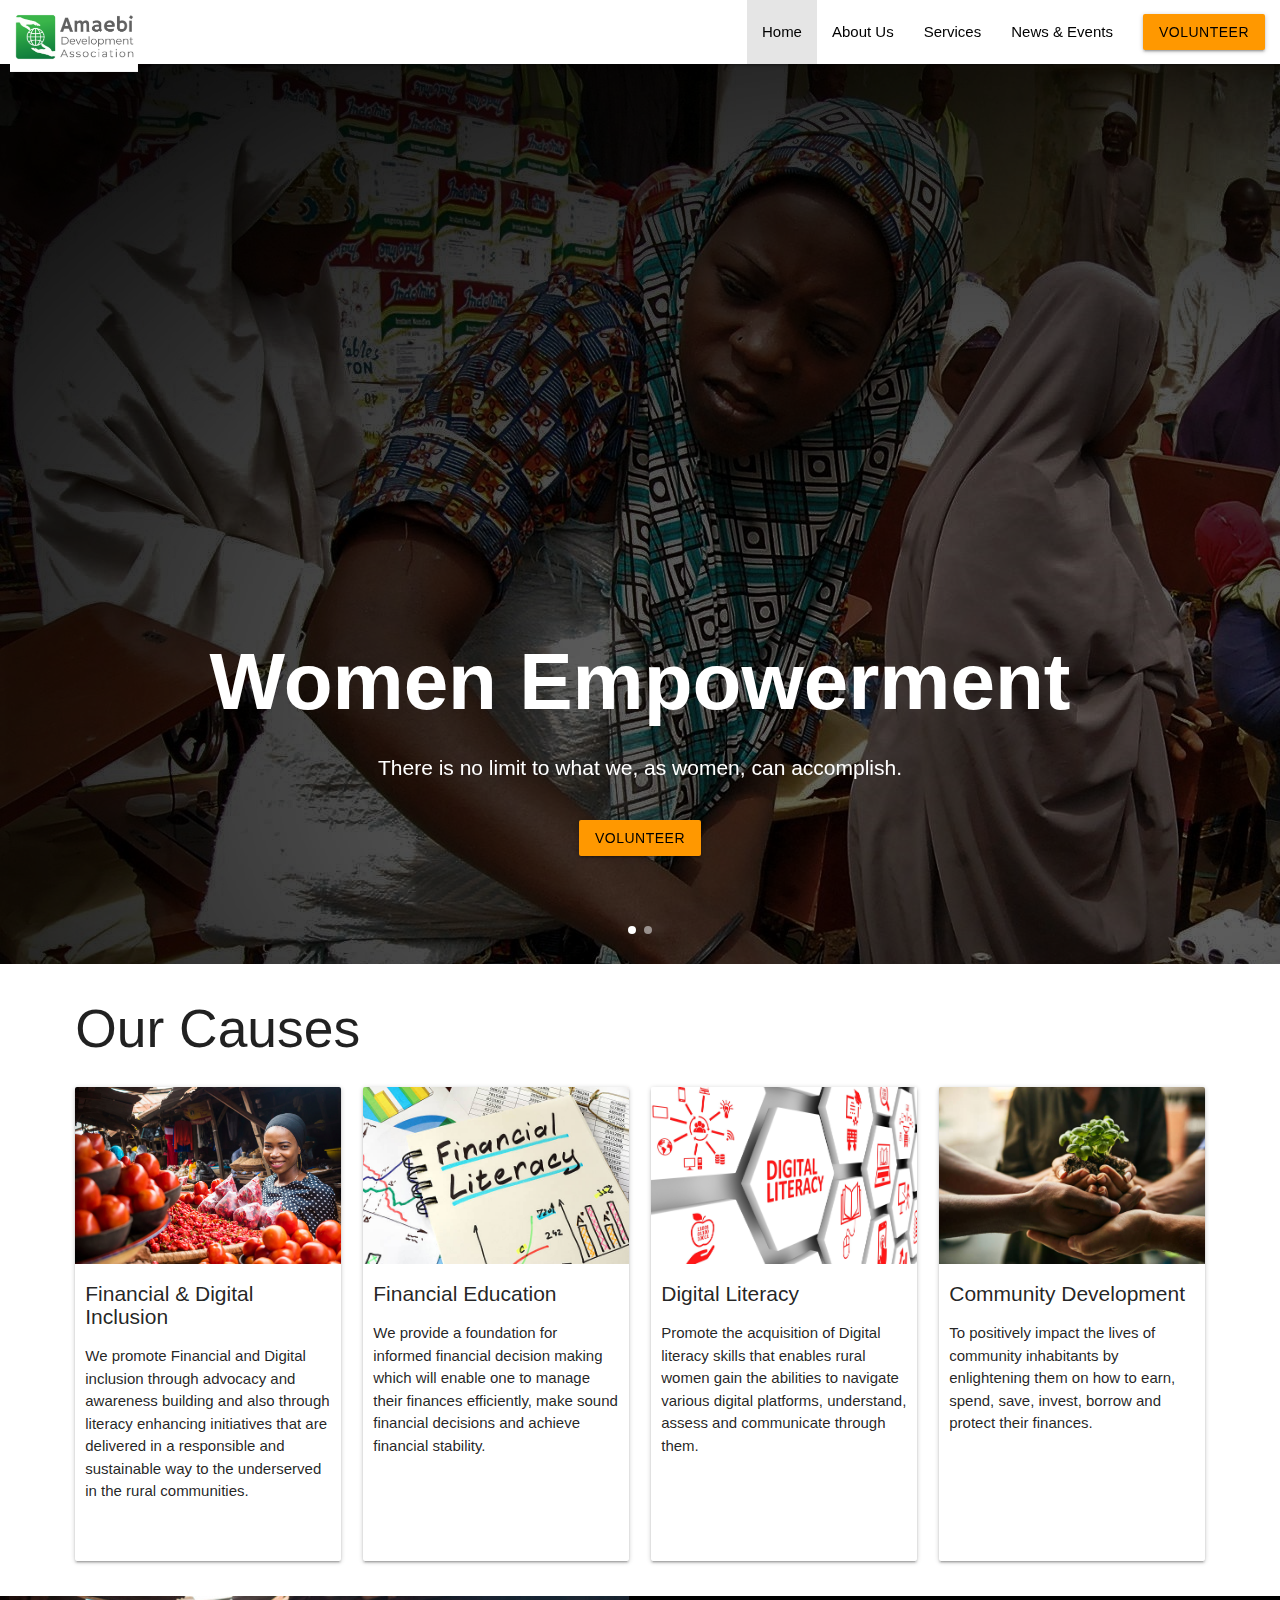
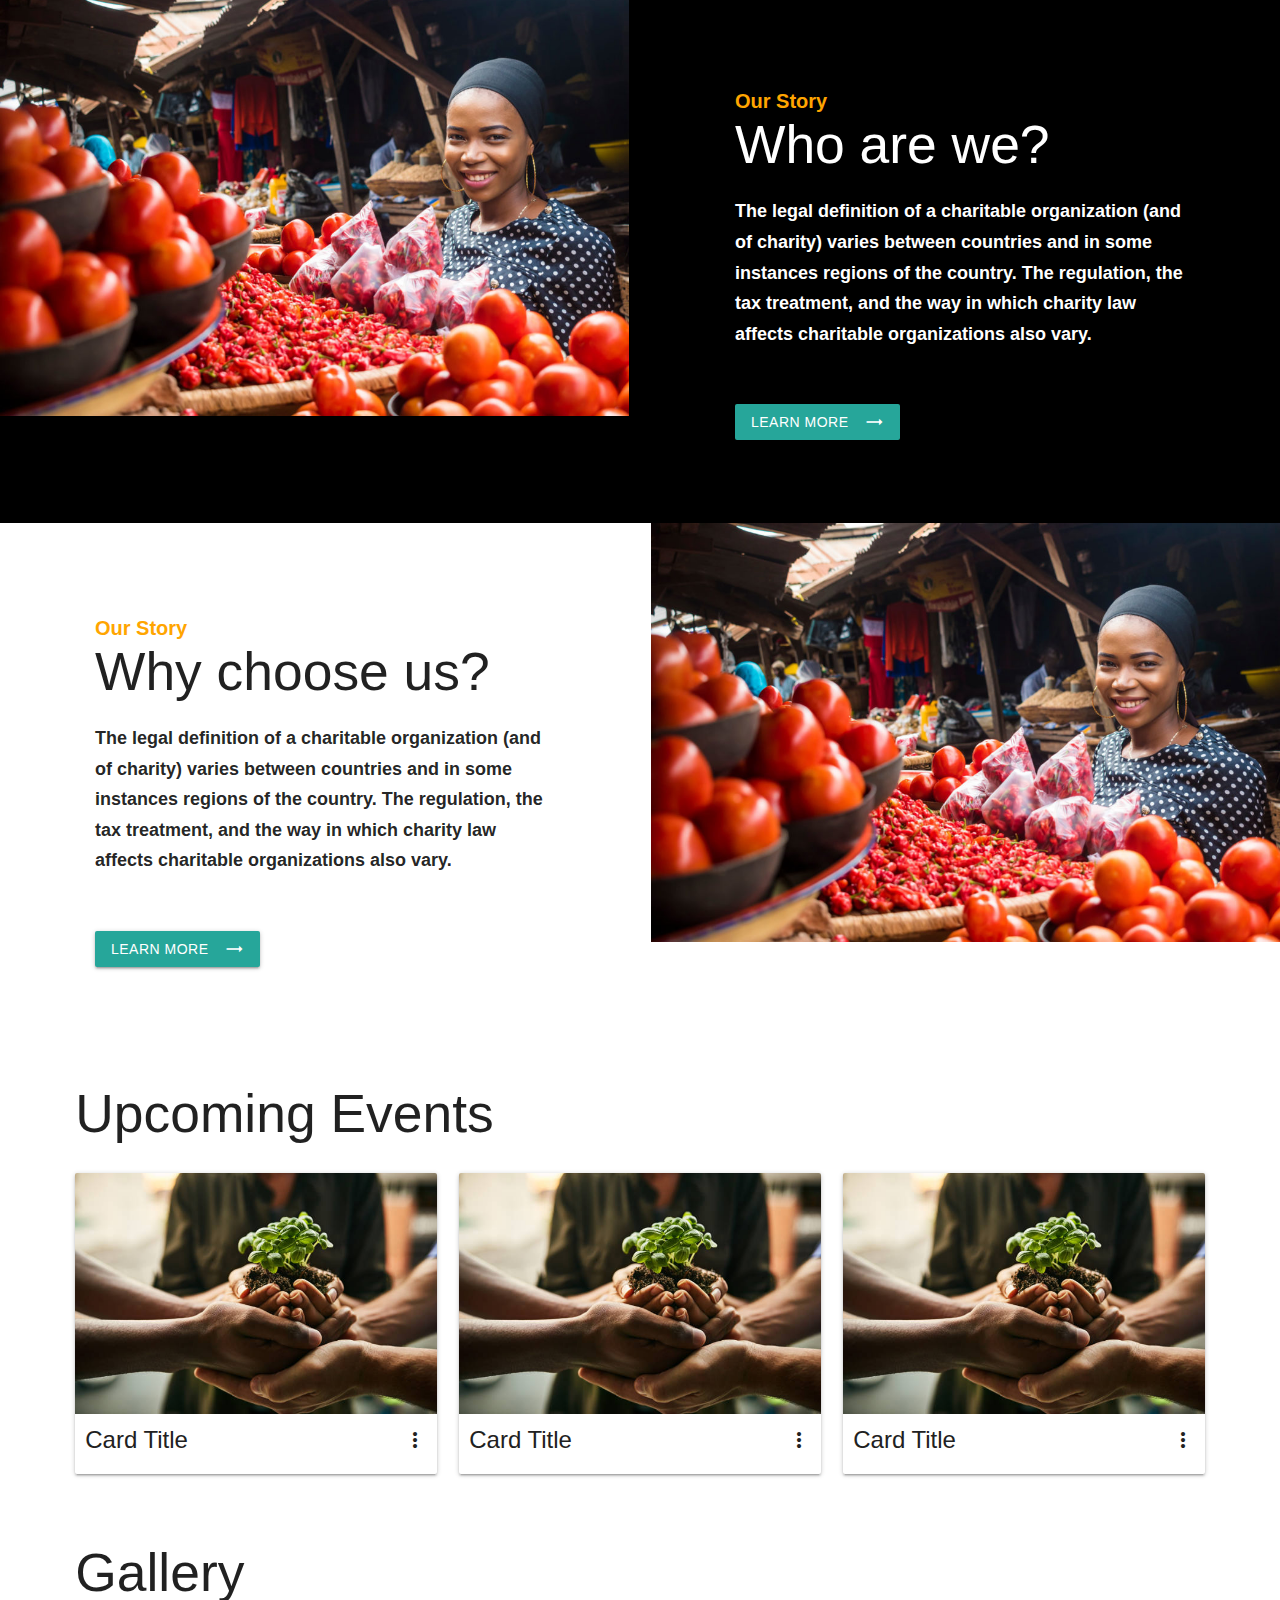
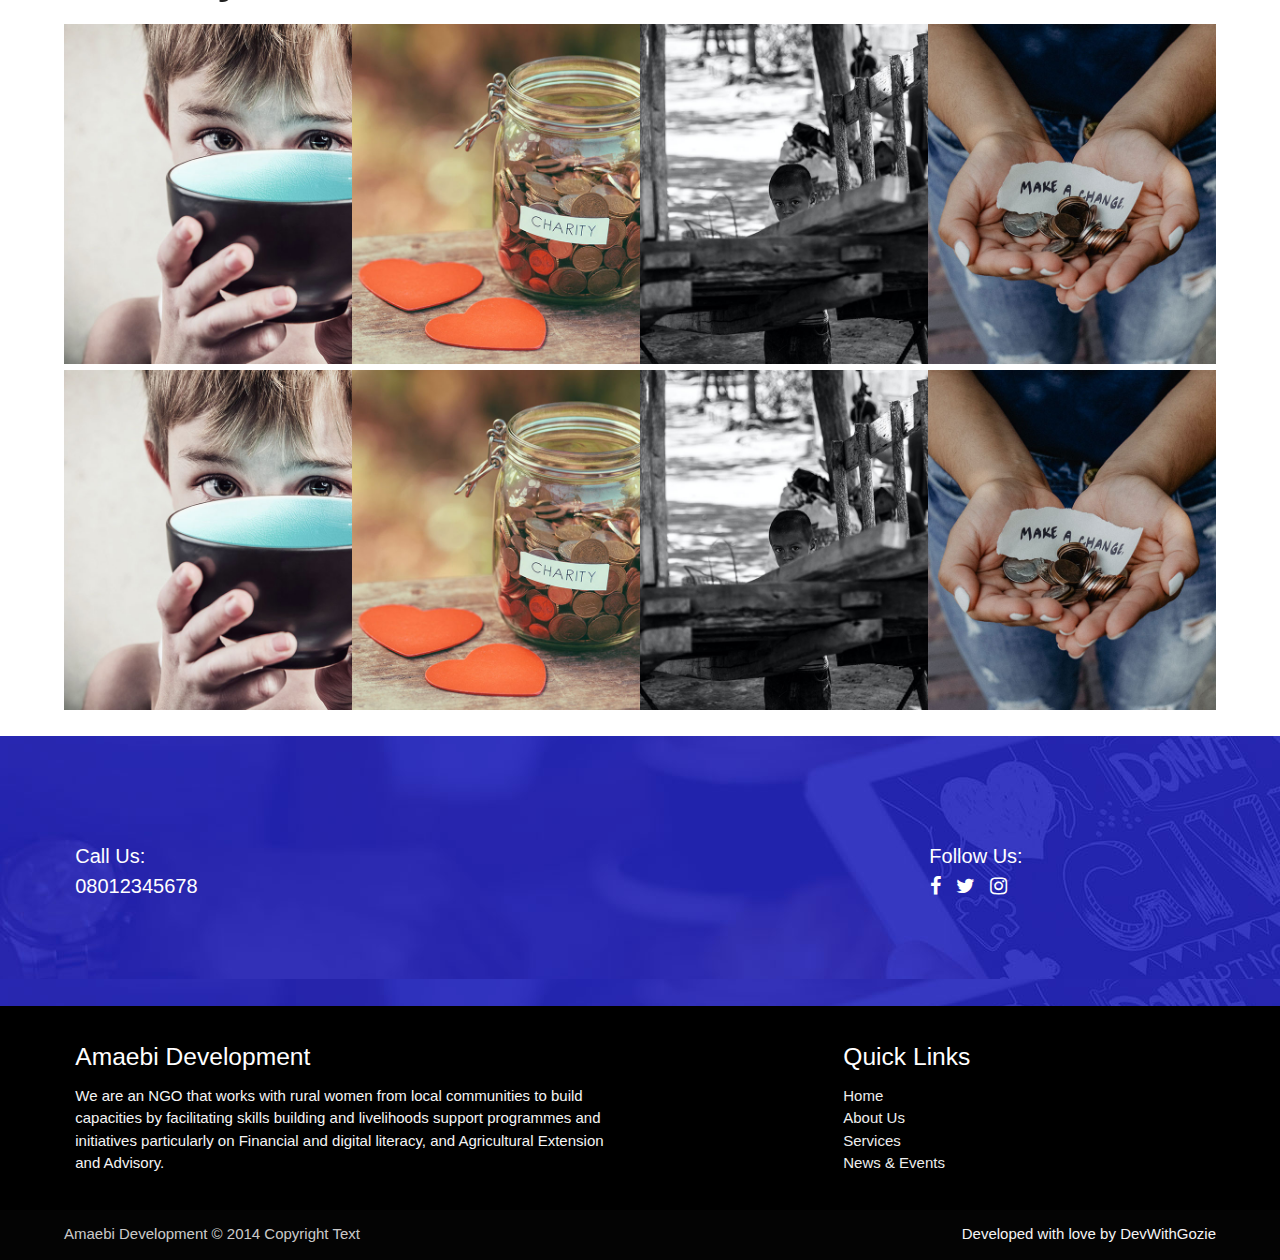
==== index.html @ ad3043dd "added some files" ====
<!DOCTYPE html>
<html lang="en">
<head>
    <meta charset="UTF-8">
    <meta http-equiv="X-UA-Compatible" content="IE=edge">
    <meta name="viewport" content="width=device-width, initial-scale=1.0">
    <title>Amaebi Development Association</title>
    <link rel="stylesheet" href="./css/materialize.min.css">
    <link rel="stylesheet" href="./fonts/material-icons.css">
    <link rel="stylesheet" href="https://cdnjs.cloudflare.com/ajax/libs/font-awesome/4.7.0/css/font-awesome.min.css">
    <link rel="stylesheet" href="./css/amaebi.css">
</head>
<body>
    <div class="navbar-fixed">
        <nav>
            <div class="nav-wrapper">
              <a href="index.html" class="brand-logo">
                  <img src="./img/AmaebiLogo.jpg" alt="">
              </a>
              <a href="#" data-target="mobile-demo" class="sidenav-trigger"><i class="material-icons">menu</i></a>
              <ul class="right hide-on-med-and-down black-text">
                <li class="active"><a href="index.html">Home</a></li>
                <li><a href="about.html">About Us</a></li>
                <li><a href="services.html">Services</a></li>
                <li><a href="mobile.html">News & Events</a></li>
                <li><a href="#" class="waves-effect waves-light btn orange black-text">Volunteer</a></li>
              </ul>
            </div>
          </nav>
        
          <ul class="sidenav" id="mobile-demo">
            <li><a href="sass.html">Sass</a></li>
            <li><a href="badges.html">Components</a></li>
            <li><a href="collapsible.html">Javascript</a></li>
            <li><a href="mobile.html">Mobile</a></li>
          </ul>
    </div>

    <div>
        <div class="carousel carousel-slider center" style="height: 100vh;">
            <div class="carousel-fixed-item center">
              <a class="btn waves-effect orange black-text">Volunteer</a>
            </div>
            <div class="carousel-item white-text firstCarousel" href="#one!">
                <div class="shadow">
                    <div class="caroselContent">
                        <h1>Women Empowerment</h1>
                        <p class="white-text">There is no limit to what we, as women, can accomplish.</p>
                    </div>   
                </div>                           
            </div>
            <div class="carousel-item secondCarousel white-text" href="#two!">
                <div class="shadow">
                    <div class="caroselContent">
                        <h2>Women Empowerment</h2>
                        <p class="white-text">There is no limit to what we, as women, can accomplish.</p>
                    </div>  
                </div>
                 
            </div>
          </div>
    </div>

    <div class="row causes">
        <div class="container">
            <div class="col s12">
                <h2>
                    Our Causes
                </h2>
            </div>
            <div class="col s3">
                <div class="card">
                    <div class="card-image">
                        <img src="./img/finInclud.jpg">
                    </div>
                    <div class="card-content">
                        <h3>Financial &amp; Digital Inclusion</h3>
                        <p>
                            We promote Financial and Digital inclusion through advocacy and awareness building and also through  literacy enhancing initiatives that are delivered in a responsible and sustainable way to the underserved in the rural communities.
                        </p>
                    </div>
                </div>
            </div>
    
            <div class="col s3">
                <div class="card">
                    <div class="card-image">
                        <img src="./img/financialEd.jpg">
                    </div>
                    <div class="card-content">
                        <h3>Financial Education</h3>
                        <p>
                            We provide a foundation for informed financial decision making which will enable one to manage their finances efficiently, make sound financial decisions and achieve financial stability.
                        </p>
                    </div>
                </div>
            </div>
    
            <div class="col s3">
                <div class="card">
                    <div class="card-image">
                        <img src="./img/DigitalLiteracy.jpg">
                    </div>
                    <div class="card-content">
                        <h3>Digital Literacy</h3>
                        <p>
                            Promote the acquisition of Digital literacy skills that enables rural women gain the abilities to navigate various digital platforms, understand, assess and communicate through them.
                        </p>
                    </div>
                </div>
            </div>
    
            <div class="col s3">
                <div class="card">
                    <div class="card-image">
                        <img src="./img/commDevt.jpg">
                    </div>
                    <div class="card-content">
                        <h3>Community Development</h3>
                        <p>
                            To positively impact the lives of community inhabitants by enlightening them on how to earn, spend, save, invest, borrow and protect their finances.
                        </p>
                    </div>
                </div>
            </div>
        </div>
    </div>

    <div class="row darkBackground aboutUs">
        <div class="col s6 first">
            <img src="./img/finInclud.jpg" alt="" class="responsive-img">
        </div>
        <div class="col s6 bigPadding whoWeAre">
            <p class="whoWeArePreHeader">Our Story</p>
            <h2 class="white-text">Who are we?</h2>
            <p class="whoWeArePara white-text">
                The legal definition of a charitable organization (and of charity) varies between countries and in some instances regions of the country. The regulation, the tax treatment, and the way in which charity law affects charitable organizations also vary.
            </p>
            <button class="btn waves-effect waves-light" type="submit" name="action">LEARN MORE
                <i class="material-icons right">trending_flat</i>
            </button>
        </div>
    </div>

    <div class="row aboutUs">        
        <div class="col s6 bigPadding whoWeAre">
            <p class="whoWeArePreHeader">Our Story</p>
            <h2 class="">Why choose us?</h2>
            <p class="whoWeArePara">
                The legal definition of a charitable organization (and of charity) varies between countries and in some instances regions of the country. The regulation, the tax treatment, and the way in which charity law affects charitable organizations also vary.
            </p>
            <button class="btn waves-effect waves-light" type="submit" name="action">LEARN MORE
                <i class="material-icons right">trending_flat</i>
            </button>
        </div>
        <div class="col s6 second">
            <img src="./img/finInclud.jpg" alt="" class="responsive-img">
        </div>
    </div>

    <div class="row events">
        <div class="container">
            <div class="col s12">
                <h2>
                    Upcoming Events
                </h2>
            </div>
            <div class="col l4">
                <div class="card">
                    <div class="card-image waves-effect waves-block waves-light">
                      <img class="activator" src="./img/commDevt.jpg">
                    </div>
                    <div class="card-content">
                      <span class="card-title activator grey-text text-darken-4">Card Title<i class="material-icons right">more_vert</i></span>
                      
                    </div>
                    <div class="card-reveal">
                      <span class="card-title grey-text text-darken-4">Card Title<i class="material-icons right">close</i></span>
                      <p>Here is some more information about this product that is only revealed once clicked on.</p>
                    </div>
                </div>
            </div>
            <div class="col l4">
                <div class="card">
                    <div class="card-image waves-effect waves-block waves-light">
                      <img class="activator" src="./img/commDevt.jpg">
                    </div>
                    <div class="card-content">
                      <span class="card-title activator grey-text text-darken-4">Card Title<i class="material-icons right">more_vert</i></span>
                      
                    </div>
                    <div class="card-reveal">
                      <span class="card-title grey-text text-darken-4">Card Title<i class="material-icons right">close</i></span>
                      <p>Here is some more information about this product that is only revealed once clicked on.</p>
                    </div>
                </div>
            </div>
            <div class="col l4">
                <div class="card">
                    <div class="card-image waves-effect waves-block waves-light">
                      <img class="activator" src="./img/commDevt.jpg">
                    </div>
                    <div class="card-content">
                      <span class="card-title activator grey-text text-darken-4">Card Title<i class="material-icons right">more_vert</i></span>
                      
                    </div>
                    <div class="card-reveal">
                      <span class="card-title grey-text text-darken-4">Card Title<i class="material-icons right">close</i></span>
                      <p>Here is some more information about this product that is only revealed once clicked on.</p>
                    </div>
                </div>
            </div>
        </div>
    </div>
    <div class="row gallery">
        <div class="container">
            <div class="col s12">
                <h2>
                    Gallery
                </h2>
            </div>
            <div class="col l3">
                <img class="responsive-img" src="./img/image1.jpg">
            </div>
            <div class="col l3">
                <img class="responsive-img" src="./img/image-2.jpg">
            </div>
            <div class="col l3">
                <img class="responsive-img" src="./img/image3.jpg">
            </div>
            <div class="col l3">
                <img class="responsive-img" src="./img/image4.jpg">
            </div>
            <div class="col l3">
                <img class="responsive-img" src="./img/image1.jpg">
            </div>
            <div class="col l3">
                <img class="responsive-img" src="./img/image-2.jpg">
            </div>
            <div class="col l3">
                <img class="responsive-img" src="./img/image3.jpg">
            </div>
            <div class="col l3">
                <img class="responsive-img" src="./img/image4.jpg">
            </div>
        </div>
    </div>

    <div class="row callToAction">
        <div class="container">
            <div class="col l7">
                <p>Call Us:<br> 08012345678</p>
            </div>
            <div class="col l5 center-align">
                <p>Follow Us:<br> <i class="fa fa-facebook-f"></i><i class="fa fa-twitter"></i><i class="fa fa-instagram"></i></p>
            </div>
        </div>          
    </div>

    <footer class="page-footer">
        <div class="container">
          <div class="row">
            <div class="col l6 s12">
              <h5 class="white-text">Amaebi Development</h5>
              <p class="grey-text text-lighten-4">We are an NGO that works with rural women from local communities to build capacities by facilitating skills building and livelihoods support programmes and initiatives particularly on Financial and digital literacy, and Agricultural Extension and Advisory.</p>
            </div>
            <div class="col l4 offset-l2 s12">
              <h5 class="white-text">Quick Links</h5>
              <ul>
                <li><a class="grey-text text-lighten-3" href="index.html">Home</a></li>
                <li><a class="grey-text text-lighten-3" href="about.html">About Us</a></li>
                <li><a class="grey-text text-lighten-3" href="services.html">Services</a></li>
                <li><a class="grey-text text-lighten-3" href="#!">News &amp; Events</a></li>
              </ul>
            </div>
          </div>
        </div>
        <div class="footer-copyright">
          <div class="container">
          Amaebi Development © 2014 Copyright Text
          <a class="grey-text text-lighten-4 right" href="https://devwithgozie.comng" target="_blank">Developed with love by DevWithGozie</a>
          </div>
        </div>
    </footer>

    <script src="./js/jquery-3.5.1.min.js"></script>
    <script src="./js/materialize.min.js"></script>
    <script src="./js/amaebi.js"></script>
</body>
</html>
---- fonts/material-icons.css ----
@font-face {
  font-family: 'Material Icons';
  font-style: normal;
  font-weight: 400;
  src: url(MaterialIcons-Regular.eot); /* For IE6-8 */
  src: local('Material Icons'),
       local('MaterialIcons-Regular'),
       url(MaterialIcons-Regular.woff2) format('woff2'),
       url(MaterialIcons-Regular.woff) format('woff'),
       url(MaterialIcons-Regular.ttf) format('truetype');
}

.material-icons {
  font-family: 'Material Icons';
  font-weight: normal;
  font-style: normal;
  font-size: 24px;  /* Preferred icon size */
  display: inline-block;
  line-height: 1;
  text-transform: none;
  letter-spacing: normal;
  word-wrap: normal;
  white-space: nowrap;
  direction: ltr;

  /* Support for all WebKit browsers. */
  -webkit-font-smoothing: antialiased;
  /* Support for Safari and Chrome. */
  text-rendering: optimizeLegibility;

  /* Support for Firefox. */
  -moz-osx-font-smoothing: grayscale;

  /* Support for IE. */
  font-feature-settings: 'liga';
}
---- css/amaebi.css ----
:root{
    --primary:#FFA500;
    --light:#ffffff;
    --dark:#000;
}
::-webkit-scrollbar {
    width: 5px;
} /* this targets the default scrollbar (compulsory) */
::-webkit-scrollbar-track {
    /* box-shadow: inset 0 0 7px rgba(0,0,0,0.8);*/
    background-color: var(--primary);
    /*border-radius: 8px;*/
} /* the new scrollbar will have a flat appearance with the set background color */
::-webkit-scrollbar-thumb {
    box-shadow: inset 0 0 100px var(--primary);
    background-color: var(--primary); 
    /*border-radius: 8px;*/
} /* this will style the thumb, ignoring the track */

::-webkit-scrollbar-button {
    height: 0;
    /* background-color: rgba(0,151,0,1);*/
} /* optionally, you can style the top and the bottom buttons (left and right for horizontal bars) */

::-webkit-scrollbar-corner {
    background-color: var(--dark);
} /* if both the vertical and the horizontal bars appear, then perhaps the right bottom corner also needs to be styled */
::-webkit-scrollbar-track-piece {
    background-color: var(--light);	
}
::-webkit-scrollbar-button:horizontal {
    width: 5px;
/* Select the down or left scroll button when it's being hovered by the mouse */
}
.darkBackground {
    background-color: var(--dark);
}
.grayBackground {
    background-color: beige;
}
.brand-logo img {
    height: 8vh;
    margin-left: 0.8vw;
}
nav {
    background-color: var(--light);
    color: var(--dark);
}
nav ul a {
    color: var(--dark);
}
.caroselContent {
    position: absolute;
    bottom: 160px;
    width: 100vw;
}
.shadow {
    position: absolute;
    background-color: rgba(0, 0, 0, 0.6);
    width: 100vw;
    height: 100vh;
}
.caroselContent h1, .carousel.carousel-slider .carousel-item .caroselContent h2 {
    font-size: 80px;
    font-weight: 700;
    line-height: 110%;
    margin: 2.8rem 0 1.68rem 0;
}
.carousel.carousel-slider .carousel-item .caroselContent p {
    font-size: 21px;
    font-weight: 500;
}
.firstCarousel {
    background-image: url("../img/women-empowerment-1.jpg");
}
.secondCarousel {
    background-image: url("../img/wamco.jpg");
    background-repeat: no-repeat;
    background-size: cover;
}
.container {
    width: 90%;
}
.causes h3 {
    font-size: 1.4rem;
    font-weight: 500;
    margin-top: 0.5rem;
}
.card .card-content {
    padding: 10px;
    min-height: 33vh;
}
.carousel.carousel-slider .carousel-fixed-item.with-indicators {
    bottom: 108px;
}
.row .col.bigPadding {
    padding: 70px 95px;
}
p.whoWeArePreHeader {
    font-size: 20px;
    font-weight: 700;
    letter-spacing: 0px;
    text-transform: none;
    color: var(--primary);
    margin-bottom: 0;
}
.whoWeAre h2 {
    margin-top: 0;
}
.whoWeArePara {
    margin-bottom: 4vh;
    line-height: 1.7;
    font-size: 1.2rem;
}
.aboutUs {
    margin-top: 0;
    margin-bottom: 0;
}
.aboutUs .second {
    padding-right: 0;
}
.aboutUs .first {
    padding-left: 0;
}
.events .card .card-content {
    min-height: 4vh;
}
.gallery .col.l3 {
    padding-left: 0;
    padding-right: 0;
}
.row.callToAction {
    font-size: 20px;
    background-image: url('../img/bg-down.jpg');
    color: #ffffff;
    height: 30vh;
    display: flex;
    align-items: center;
    margin-bottom: 0;
}
.callToAction .fa {    
    margin-right: 15px;
}
.callToAction .fa:first-child {
    margin-left: 20px;
}
.page-footer {
    background-color: #000;
}


/* About Page Section */
.aboutFirstCarousel, .servicesFirstCarousel {
    background-image: url('../img/women-empowerment-1.jpg');
}
.aboutUsHeading, .servicesHeading {
    font-size: 5rem;
    font-weight: 700;
    margin-top: 18vh;
}
.aboutUsFirstColumn {
    margin-top: 15vh;
}
.whoWeAre {
    font-size: 3rem;
    font-family: sans-serif;
    font-weight: 700;
}
.aboutUsWriteup {
    font-size: 1.3rem;
    font-family: sans-serif;
    font-weight: 500;
    color: rgb(36, 36, 36);
    line-height: 4.5vh;
    letter-spacing: 1px;
}
.aboutUsTitle {
    font-size: 1.6rem;
    font-family: monospace;
    font-weight: 900;
    color: rgb(63, 63, 63);
}
.aboutUsTitleDiv {
    margin-top: 15vh;
}
.aboutUsTxt {
    font-size: 1.2rem;
    font-family: 'Segoe UI', Tahoma, Geneva, Verdana, sans-serif;
    font-weight: 500;
    color: rgb(110, 109, 109);
}
.aboutUsTitleContainDiv {
    background-color: rgb(246, 245, 245);
}

/* Services Section */
.servicesTitleDiv {
    margin-top: 9vh;
}
.ourPartners {
    font-size: 3rem;
    font-family: 'Segoe UI', Tahoma, Geneva, Verdana, sans-serif;
    font-weight: 400;
    letter-spacing: 1px;
    text-transform: uppercase;
    margin-top: 13vh;
}
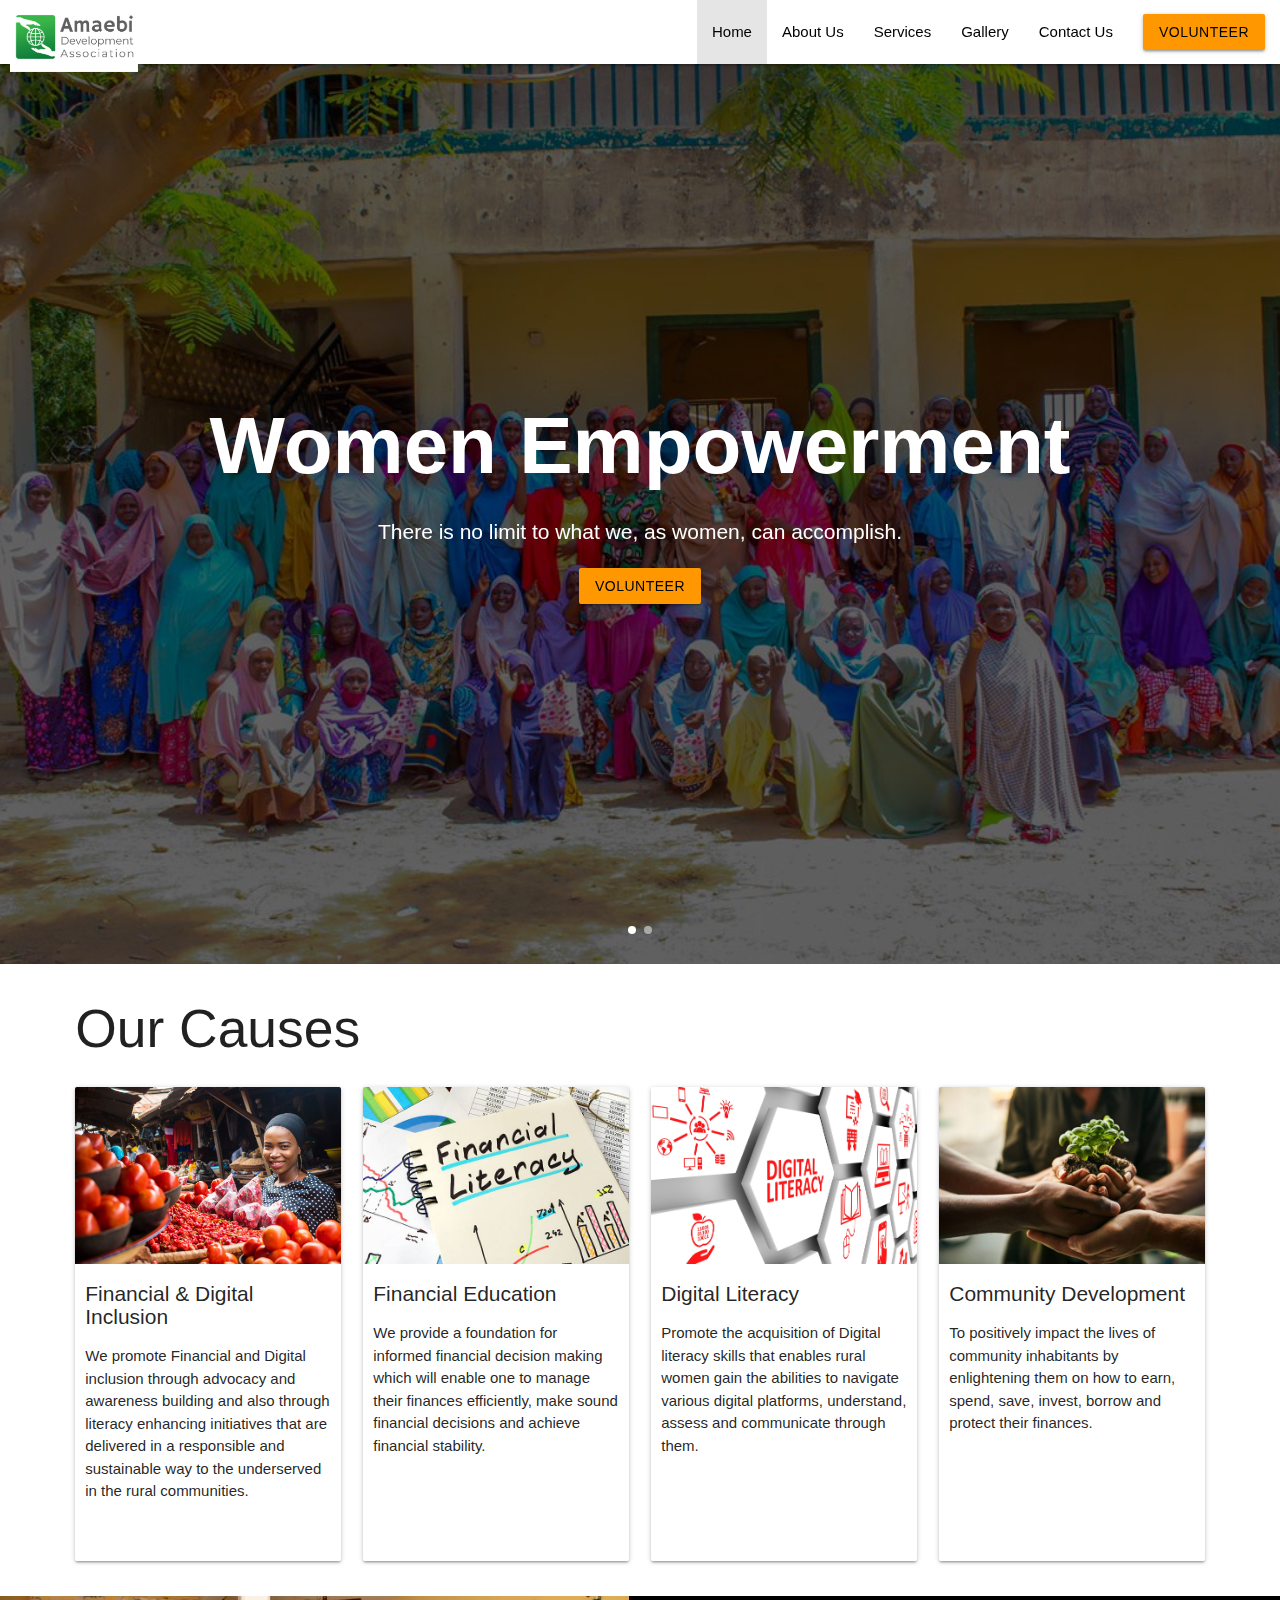
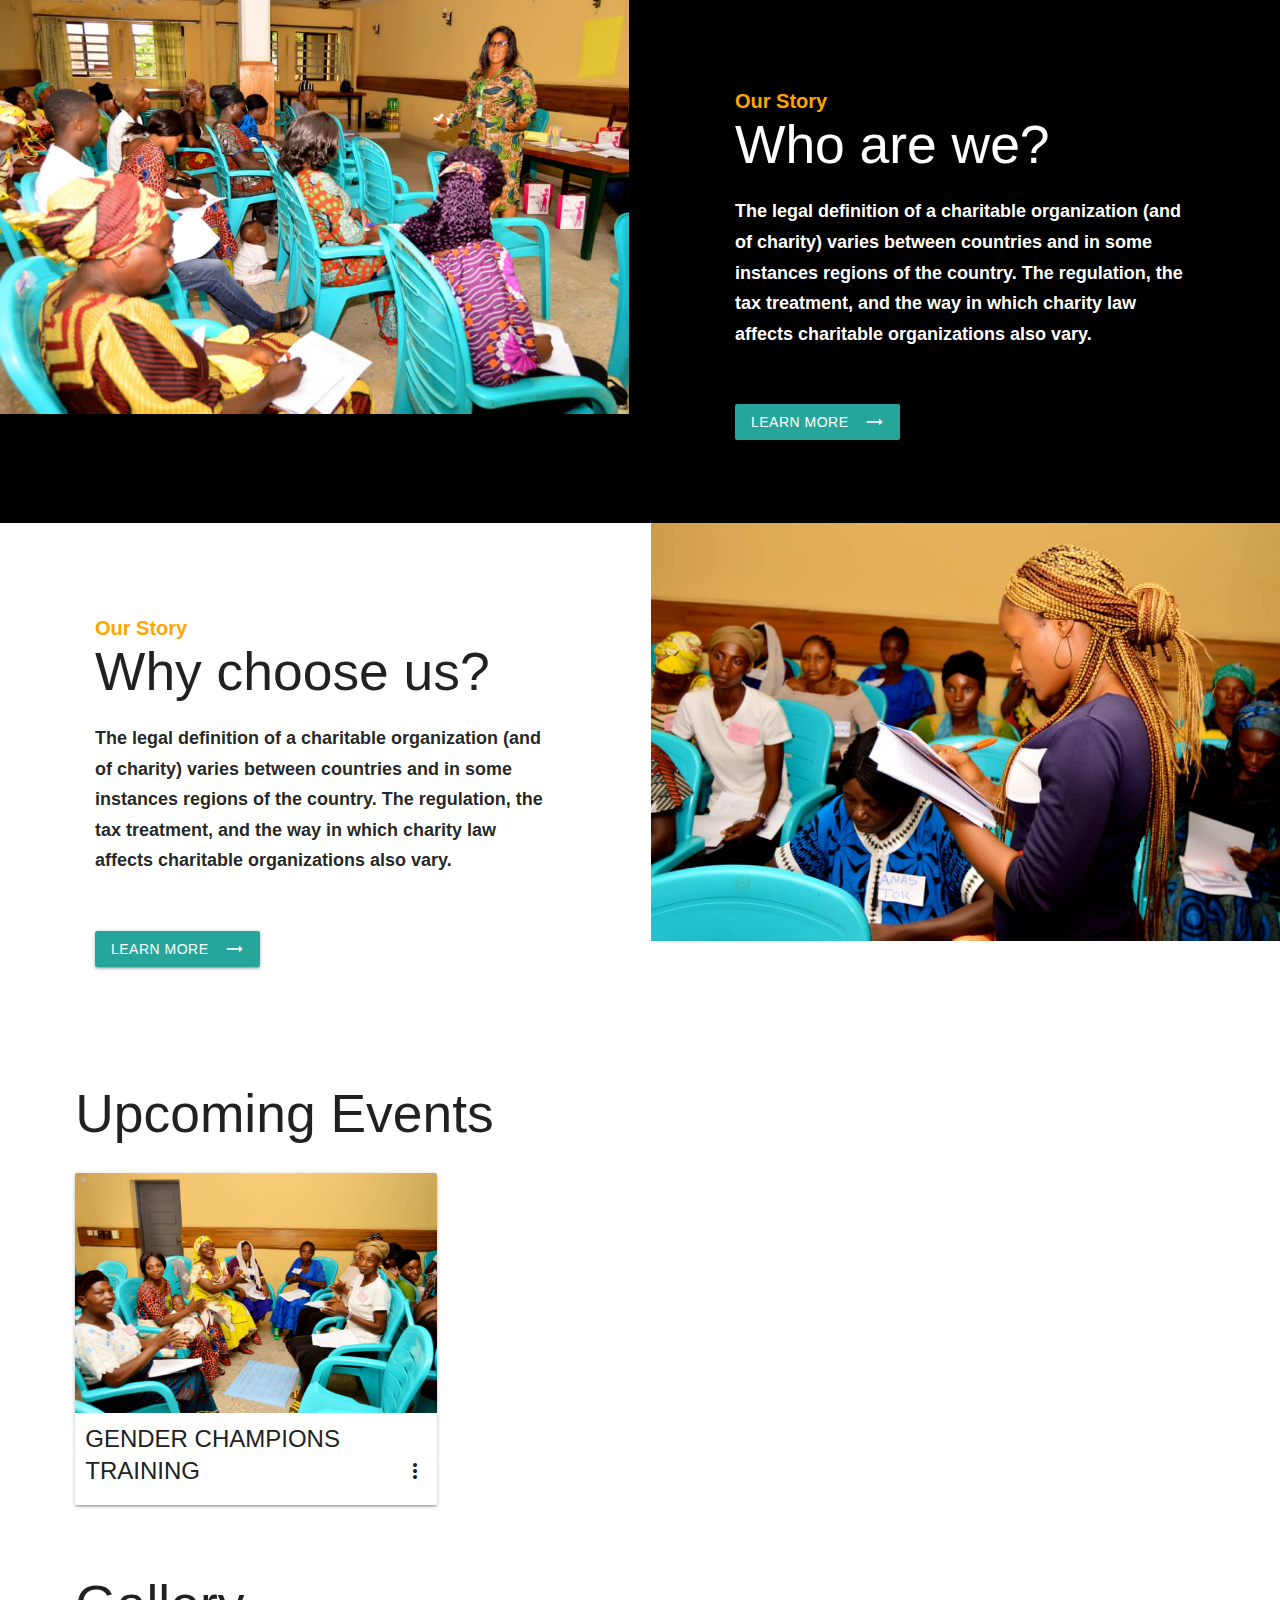
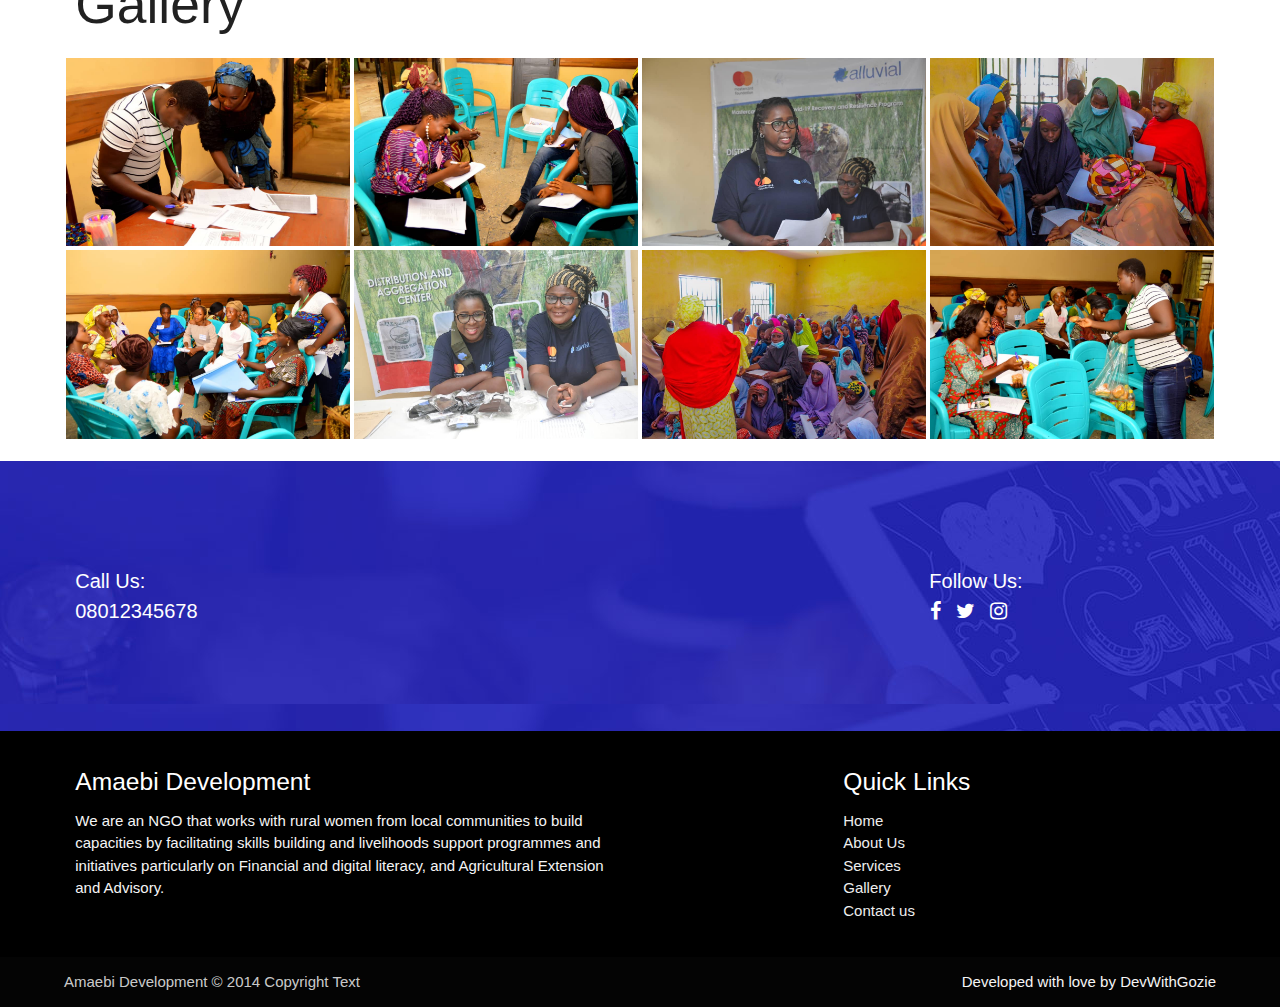
==== commit 2887af22: "added some files" ====
--- a/index.html
+++ b/index.html
@@ -14,17 +14,18 @@
     <div class="navbar-fixed">
         <nav>
             <div class="nav-wrapper">
-              <a href="index.html" class="brand-logo">
-                  <img src="./img/AmaebiLogo.jpg" alt="">
-              </a>
-              <a href="#" data-target="mobile-demo" class="sidenav-trigger"><i class="material-icons">menu</i></a>
-              <ul class="right hide-on-med-and-down black-text">
-                <li class="active"><a href="index.html">Home</a></li>
-                <li><a href="about.html">About Us</a></li>
-                <li><a href="services.html">Services</a></li>
-                <li><a href="mobile.html">News & Events</a></li>
-                <li><a href="#" class="waves-effect waves-light btn orange black-text">Volunteer</a></li>
-              </ul>
+                <a href="index.html" class="brand-logo">
+                    <img src="./img/AmaebiLogo.jpg" alt="">
+                </a>
+                <a href="#" data-target="mobile-demo" class="sidenav-trigger"><i class="material-icons">menu</i></a>
+                <ul class="right hide-on-med-and-down black-text">
+                    <li class="active"><a href="./index.html">Home</a></li>
+                    <li><a href="./about.html">About Us</a></li>
+                    <li><a href="./services.html">Services</a></li>
+                    <li><a href="./gallery.html">Gallery</a></li>
+                    <li><a href="./contact.html">Contact Us</a></li>
+                    <li><a href="#" class="waves-effect waves-light btn orange black-text">Volunteer</a></li>
+                </ul>
             </div>
           </nav>
         
@@ -38,14 +39,15 @@
 
     <div>
         <div class="carousel carousel-slider center" style="height: 100vh;">
-            <div class="carousel-fixed-item center">
+            <!-- <div class="carousel-fixed-item center caroselBtn">
               <a class="btn waves-effect orange black-text">Volunteer</a>
-            </div>
+            </div> -->
             <div class="carousel-item white-text firstCarousel" href="#one!">
                 <div class="shadow">
                     <div class="caroselContent">
                         <h1>Women Empowerment</h1>
                         <p class="white-text">There is no limit to what we, as women, can accomplish.</p>
+                        <a class="btn waves-effect orange black-text">Volunteer</a>
                     </div>   
                 </div>                           
             </div>
@@ -54,6 +56,7 @@
                     <div class="caroselContent">
                         <h2>Women Empowerment</h2>
                         <p class="white-text">There is no limit to what we, as women, can accomplish.</p>
+                        <a class="btn waves-effect orange black-text">Volunteer</a>
                     </div>  
                 </div>
                  
@@ -128,7 +131,7 @@
 
     <div class="row darkBackground aboutUs">
         <div class="col s6 first">
-            <img src="./img/finInclud.jpg" alt="" class="responsive-img">
+            <img src="./img/groupImg.jpg" alt="" class="responsive-img">
         </div>
         <div class="col s6 bigPadding whoWeAre">
             <p class="whoWeArePreHeader">Our Story</p>
@@ -154,11 +157,11 @@
             </button>
         </div>
         <div class="col s6 second">
-            <img src="./img/finInclud.jpg" alt="" class="responsive-img">
-        </div>
-    </div>
-
-    <div class="row events">
+            <img src="./img/groupImg1.jpg" alt="" class="responsive-img">
+        </div>
+    </div>
+
+    <div class="row events cent">
         <div class="container">
             <div class="col s12">
                 <h2>
@@ -168,7 +171,30 @@
             <div class="col l4">
                 <div class="card">
                     <div class="card-image waves-effect waves-block waves-light">
-                      <img class="activator" src="./img/commDevt.jpg">
+                      <img class="activator" src="./img/upEvent.jpg">
+                    </div>
+                    <div class="card-content">
+                      <span class="card-title activator grey-text text-darken-4">
+                        GENDER CHAMPIONS TRAINING
+                        <i class="material-icons right">more_vert</i>
+                    </span>
+                      
+                    </div>
+                    <div class="card-reveal">
+                      <span class="card-title grey-text text-darken-4">
+                          GENDER CHAMPIONS TRAINING
+                          <i class="material-icons right">close</i>
+                        </span>
+                      <p>
+                          Our Gender Champions will be having their stepdown training in their various states. Date to be disclosed soon.
+                      </p>
+                    </div>
+                </div>
+            </div>
+            <!-- <div class="col l4">
+                <div class="card">
+                    <div class="card-image waves-effect waves-block waves-light">
+                      <img class="activator" src="./img/upEvent2.jpg">
                     </div>
                     <div class="card-content">
                       <span class="card-title activator grey-text text-darken-4">Card Title<i class="material-icons right">more_vert</i></span>
@@ -183,7 +209,7 @@
             <div class="col l4">
                 <div class="card">
                     <div class="card-image waves-effect waves-block waves-light">
-                      <img class="activator" src="./img/commDevt.jpg">
+                      <img class="activator" src="./img/upEvent1.jpg">
                     </div>
                     <div class="card-content">
                       <span class="card-title activator grey-text text-darken-4">Card Title<i class="material-icons right">more_vert</i></span>
@@ -194,22 +220,7 @@
                       <p>Here is some more information about this product that is only revealed once clicked on.</p>
                     </div>
                 </div>
-            </div>
-            <div class="col l4">
-                <div class="card">
-                    <div class="card-image waves-effect waves-block waves-light">
-                      <img class="activator" src="./img/commDevt.jpg">
-                    </div>
-                    <div class="card-content">
-                      <span class="card-title activator grey-text text-darken-4">Card Title<i class="material-icons right">more_vert</i></span>
-                      
-                    </div>
-                    <div class="card-reveal">
-                      <span class="card-title grey-text text-darken-4">Card Title<i class="material-icons right">close</i></span>
-                      <p>Here is some more information about this product that is only revealed once clicked on.</p>
-                    </div>
-                </div>
-            </div>
+            </div> -->
         </div>
     </div>
     <div class="row gallery">
@@ -220,28 +231,28 @@
                 </h2>
             </div>
             <div class="col l3">
-                <img class="responsive-img" src="./img/image1.jpg">
-            </div>
-            <div class="col l3">
-                <img class="responsive-img" src="./img/image-2.jpg">
-            </div>
-            <div class="col l3">
-                <img class="responsive-img" src="./img/image3.jpg">
-            </div>
-            <div class="col l3">
-                <img class="responsive-img" src="./img/image4.jpg">
-            </div>
-            <div class="col l3">
-                <img class="responsive-img" src="./img/image1.jpg">
-            </div>
-            <div class="col l3">
-                <img class="responsive-img" src="./img/image-2.jpg">
-            </div>
-            <div class="col l3">
-                <img class="responsive-img" src="./img/image3.jpg">
-            </div>
-            <div class="col l3">
-                <img class="responsive-img" src="./img/image4.jpg">
+                <img class="responsive-img materialboxed" src="./img/gallery1.jpg">
+            </div>
+            <div class="col l3">
+                <img class="responsive-img materialboxed" src="./img/gallery.jpg">
+            </div>
+            <div class="col l3">
+                <img class="responsive-img materialboxed" src="./img/galleryNew1.jpg">
+            </div>
+            <div class="col l3">
+                <img class="responsive-img materialboxed" src="./img/galleryNew.jpg">
+            </div>
+            <div class="col l3">
+                <img class="responsive-img materialboxed" src="./img/gallery5.jpg">
+            </div>
+            <div class="col l3">
+                <img class="responsive-img materialboxed" src="./img/galleryNew3.jpeg">
+            </div>
+            <div class="col l3">
+                <img class="responsive-img materialboxed" src="./img/galleryNew2.jpg">
+            </div>
+            <div class="col l3">
+                <img class="responsive-img materialboxed" src="./img/gallery4.jpg">
             </div>
         </div>
     </div>
@@ -267,10 +278,11 @@
             <div class="col l4 offset-l2 s12">
               <h5 class="white-text">Quick Links</h5>
               <ul>
-                <li><a class="grey-text text-lighten-3" href="index.html">Home</a></li>
-                <li><a class="grey-text text-lighten-3" href="about.html">About Us</a></li>
-                <li><a class="grey-text text-lighten-3" href="services.html">Services</a></li>
-                <li><a class="grey-text text-lighten-3" href="#!">News &amp; Events</a></li>
+                <li><a class="grey-text text-lighten-3" href="./index.html">Home</a></li>
+                <li><a class="grey-text text-lighten-3" href="./about.html">About Us</a></li>
+                <li><a class="grey-text text-lighten-3" href="./services.html">Services</a></li>
+                <li><a class="grey-text text-lighten-3" href="./gallery.html">Gallery</a></li>
+                <li><a class="grey-text text-lighten-3" href="./contact.html">Contact us</a></li>
               </ul>
             </div>
           </div>
--- a/css/amaebi.css
+++ b/css/amaebi.css
@@ -51,7 +51,7 @@
 }
 .caroselContent {
     position: absolute;
-    bottom: 160px;
+    bottom: 40vh;
     width: 100vw;
 }
 .shadow {
@@ -71,10 +71,13 @@
     font-weight: 500;
 }
 .firstCarousel {
-    background-image: url("../img/women-empowerment-1.jpg");
+    background-image: url("../img/bg.jpg");
+    background-repeat: no-repeat;
+    background-position: center;
+    background-size: cover;
 }
 .secondCarousel {
-    background-image: url("../img/wamco.jpg");
+    background-image: url("../img/bg1.jpg");
     background-repeat: no-repeat;
     background-size: cover;
 }
@@ -126,8 +129,7 @@
     min-height: 4vh;
 }
 .gallery .col.l3 {
-    padding-left: 0;
-    padding-right: 0;
+    padding: 2px;
 }
 .row.callToAction {
     font-size: 20px;
@@ -150,8 +152,17 @@
 
 
 /* About Page Section */
-.aboutFirstCarousel, .servicesFirstCarousel {
-    background-image: url('../img/women-empowerment-1.jpg');
+.aboutFirstCarousel {
+    background-image: url('../img/abtBgImg.jpg');
+    background-repeat: no-repeat;
+    background-position: center;
+    background-size: cover;
+}
+.servicesFirstCarousel {
+    background-image: url('../img/servicesBgImg.jpg');
+    background-repeat: no-repeat;
+    /* background-position: center; */
+    background-size: cover;
 }
 .aboutUsHeading, .servicesHeading {
     font-size: 5rem;
@@ -191,11 +202,32 @@
 }
 .aboutUsTitleContainDiv {
     background-color: rgb(246, 245, 245);
+    margin-top: 15vh;
+    padding-top: 13vh;
 }
 
 /* Services Section */
-.servicesTitleDiv {
+.services {
     margin-top: 9vh;
+}
+.serviceHeader {
+    margin-top: 1vh;
+    margin-bottom: 0.5vh;
+    font-size: 2.5rem;
+    font-weight: 400;
+}
+.serviceDesc {
+    margin-top: 0.5vh;
+    color: #000;
+}
+.serviceTitle {
+    color: rgb(66, 65, 65);
+}
+.serviceTitle:hover {
+    color: blue;
+}
+.eachService {
+    margin-bottom: 2.5vh;
 }
 .ourPartners {
     font-size: 3rem;
@@ -204,4 +236,241 @@
     letter-spacing: 1px;
     text-transform: uppercase;
     margin-top: 13vh;
+}
+.whatWeCanDo {
+    font-size: 3rem;
+    font-family: Cambria, Cochin, Georgia, Times, 'Times New Roman', serif;
+}
+.whatWeCanDoP {
+    width: 70%;
+    margin: 0 auto 5vh auto;
+    font-size: 1.2rem;
+    font-family: 'Segoe UI', Tahoma, Geneva, Verdana, sans-serif;
+    color: rgb(110, 109, 109);
+    font-weight: 500;
+}
+.skillBuildDiv {
+    margin: 0 0 0 3vw;
+}
+.skillBuildMainDiv {
+    margin-top: 6vh;
+}
+.skillBuildTitle {
+    margin: 0;
+    font-size: 1.3rem;
+    font-family: 'Segoe UI', Tahoma, Geneva, Verdana, sans-serif;
+    font-weight: 700;
+    text-transform: uppercase;
+    letter-spacing: 2px;
+}
+.resentArt {
+    font-size: 1rem;
+    font-weight: 600;
+    letter-spacing: 2px;
+    text-transform: uppercase;
+    font-family: Arial, Helvetica, sans-serif;
+}
+.resentArtLink {
+    color: black;
+    font-weight: 600;
+    font-size: 1.2rem;
+}
+.resentArtLink:hover {
+    color: blue;
+}
+.Livelihoods {
+    font-weight: 700;
+    font-size: 1.2rem;
+    color: #000;
+}
+.whatWeDoDiv {
+    width: 102%;
+}
+.whatWeDo, .factual, .whyActIsNeed {
+    font-size: 2.3rem;
+    font-weight: 700;
+    font-family: Arial, Helvetica, sans-serif;
+    letter-spacing: 1.5px;
+    margin: 5vh 0 0 0;
+}
+.whatWeDoTxt, .factualTxt, .whyActIsNeedTxt {
+    font-size: 1.3rem;
+    color: rgb(92, 90, 90);
+    font-family: 'Gill Sans', 'Gill Sans MT', Calibri, 'Trebuchet MS', sans-serif;
+    margin: 0;
+}
+.greyContainDiv {
+    background-color: rgb(248, 245, 245);
+}
+.list {
+    list-style-type: disc;
+    color: rgb(92, 90, 90);
+    font-family: 'Gill Sans', 'Gill Sans MT', Calibri, 'Trebuchet MS', sans-serif;
+    font-size: 1.2rem;
+}
+.skillsForRD, .worthyOfNote {
+    font-size: 2rem;
+    font-weight: 700;
+    font-family: Arial, Helvetica, sans-serif;
+    margin: 5vh 0 0 0;
+}
+.skillsForRdTxt {
+    font-family: 'Gill Sans', 'Gill Sans MT', Calibri, 'Trebuchet MS', sans-serif;
+    font-size: 1.3rem;
+    font-weight: 600;
+    margin: 2vh 0 0 1vw;
+}
+.ruleLiveAreBd {
+    font-size: 1.9rem;
+    font-weight: 700;
+    font-family: Arial, Helvetica, sans-serif;
+    letter-spacing: 0.1px;
+    margin: 5vh 0 0 0;
+}
+.devIntreAppToRuleSkillBuildDev {
+    font-size: 1.5rem;
+    font-weight: 800;
+    font-family: Arial, Helvetica, sans-serif;
+    margin: 5vh 0 0 0;
+}
+.worthyOfNoteTxt {
+    font-size: 1.1rem;
+    font-weight: 800;
+    font-family: Arial, Helvetica, sans-serif;
+    margin: 2vh 0 0 0;
+    color: rgb(49, 49, 49);
+}
+.worthyOfNoteTxt1 {
+    font-size: 1rem;
+    font-weight: 800;
+    font-family: Arial, Helvetica, sans-serif;
+    margin: 2vh 0 0 0;
+    color: rgb(78, 78, 78);
+}
+.weInitDivSkillDevSys {
+    font-size: 1.5rem;
+    font-weight: 800;
+    font-family: Arial, Helvetica, sans-serif;
+    margin: 5vh 0 0 0;
+}
+.weInitDivSkillDevSysTxt {
+    font-size: 1rem;
+    font-weight: 800;
+    font-family: Arial, Helvetica, sans-serif;
+    margin: 2vh 0 0 1.5vw;
+    color: rgb(49, 49, 49);
+}
+.devUpgSkill {
+    font-size: 1.5rem;
+    font-weight: 800;
+    font-family: Arial, Helvetica, sans-serif;
+    margin: 5vh 0 0 0;
+}
+.sdgsTxt {
+    font-size: 1rem;
+    font-weight: 800;
+    font-family: Arial, Helvetica, sans-serif;
+    margin: 0vh 0 0 1vw;
+    color: rgb(49, 49, 49);
+}
+.vision, .mission {
+    font-family: 'Gill Sans', 'Gill Sans MT', Calibri, 'Trebuchet MS', sans-serif;
+    font-weight: 800;
+}
+.visionTxt, .missionTxt {
+    font-size: 1.2rem;
+    font-family: 'Segoe UI', Tahoma, Geneva, Verdana, sans-serif;
+    font-weight: 500;
+    color: rgb(110, 109, 109);
+}
+.viMiDiv, .abtPageListDiv {
+    margin-top: 23vh;
+}
+.abtPageTitle {
+    font-size: 1.8rem;
+    font-family: 'Gill Sans', 'Gill Sans MT', Calibri, 'Trebuchet MS', sans-serif;
+    font-weight: 700;
+    line-height: 40px;
+    margin: 0;
+}
+.abtPageTxt {
+    font-size: 1.6rem;
+    font-family: 'Gill Sans', 'Gill Sans MT', Calibri, 'Trebuchet MS', sans-serif;
+    font-weight: 500;
+    margin: 3.3vh 0 0 0;
+    color: rgb(71, 71, 71);
+    line-height: 33px;
+}
+.list1 {
+    list-style-type: disc;
+    color: rgb(92, 90, 90);
+    font-family: 'Gill Sans', 'Gill Sans MT', Calibri, 'Trebuchet MS', sans-serif;
+    font-size: 1.4rem;
+    line-height: 45px;
+}
+#abtVideo {
+    width: 100%; 
+    height: 35vh;
+    background-color: #000;
+}
+
+/* Contact Page Section */
+.contactFirstCarousel {
+    background-image: url('../img/contactBgImg.jpg');
+    background-repeat: no-repeat;
+    /* background-position: center; */
+    background-size: cover;
+}
+.contactMainDiv {
+    margin-top: 10vh;
+    margin-bottom: 10vh;
+}
+#contactBtn {
+    font-weight: 800;
+    font-size: 1.3rem;
+    color: rgb(236, 236, 236);
+}
+.getInTouch {
+    font-weight: 700;
+}
+.getInTouchTxt, .locTxt, .locEmail, .locPhone {
+    color: rgb(92, 90, 90);
+    font-family: 'Gill Sans', 'Gill Sans MT', Calibri, 'Trebuchet MS', sans-serif;
+    font-size: 1.3rem;
+}
+.loc {
+    font-weight: 700;
+}
+.locInnerDiv {
+    display: flex;
+}
+.locIcon {
+    font-size: 3rem;
+    margin-top: 2.5vh;
+}
+.emailIcon, .phoneIcon {
+    font-size: 1.8rem;
+    margin: 2.5vh 1vw 0 0.5vw;
+}
+.videoDesign {
+    width: 100%;
+    max-height: 30vh;
+    background-color: black;
+}
+.videoDesign1 {
+    width: 100%;
+    max-height: 18vh;
+    background-color: black;
+}
+#bauchiStateDiv {
+    margin-top: 15vh;
+}
+.imgDesign {
+    width: 100%;
+    max-height: 25.2vh;
+}
+.galleryStateGreyDiv {
+    background-color: rgb(250, 244, 244);
+    padding-top: 1vh;
+    padding-bottom: 1vh;
 }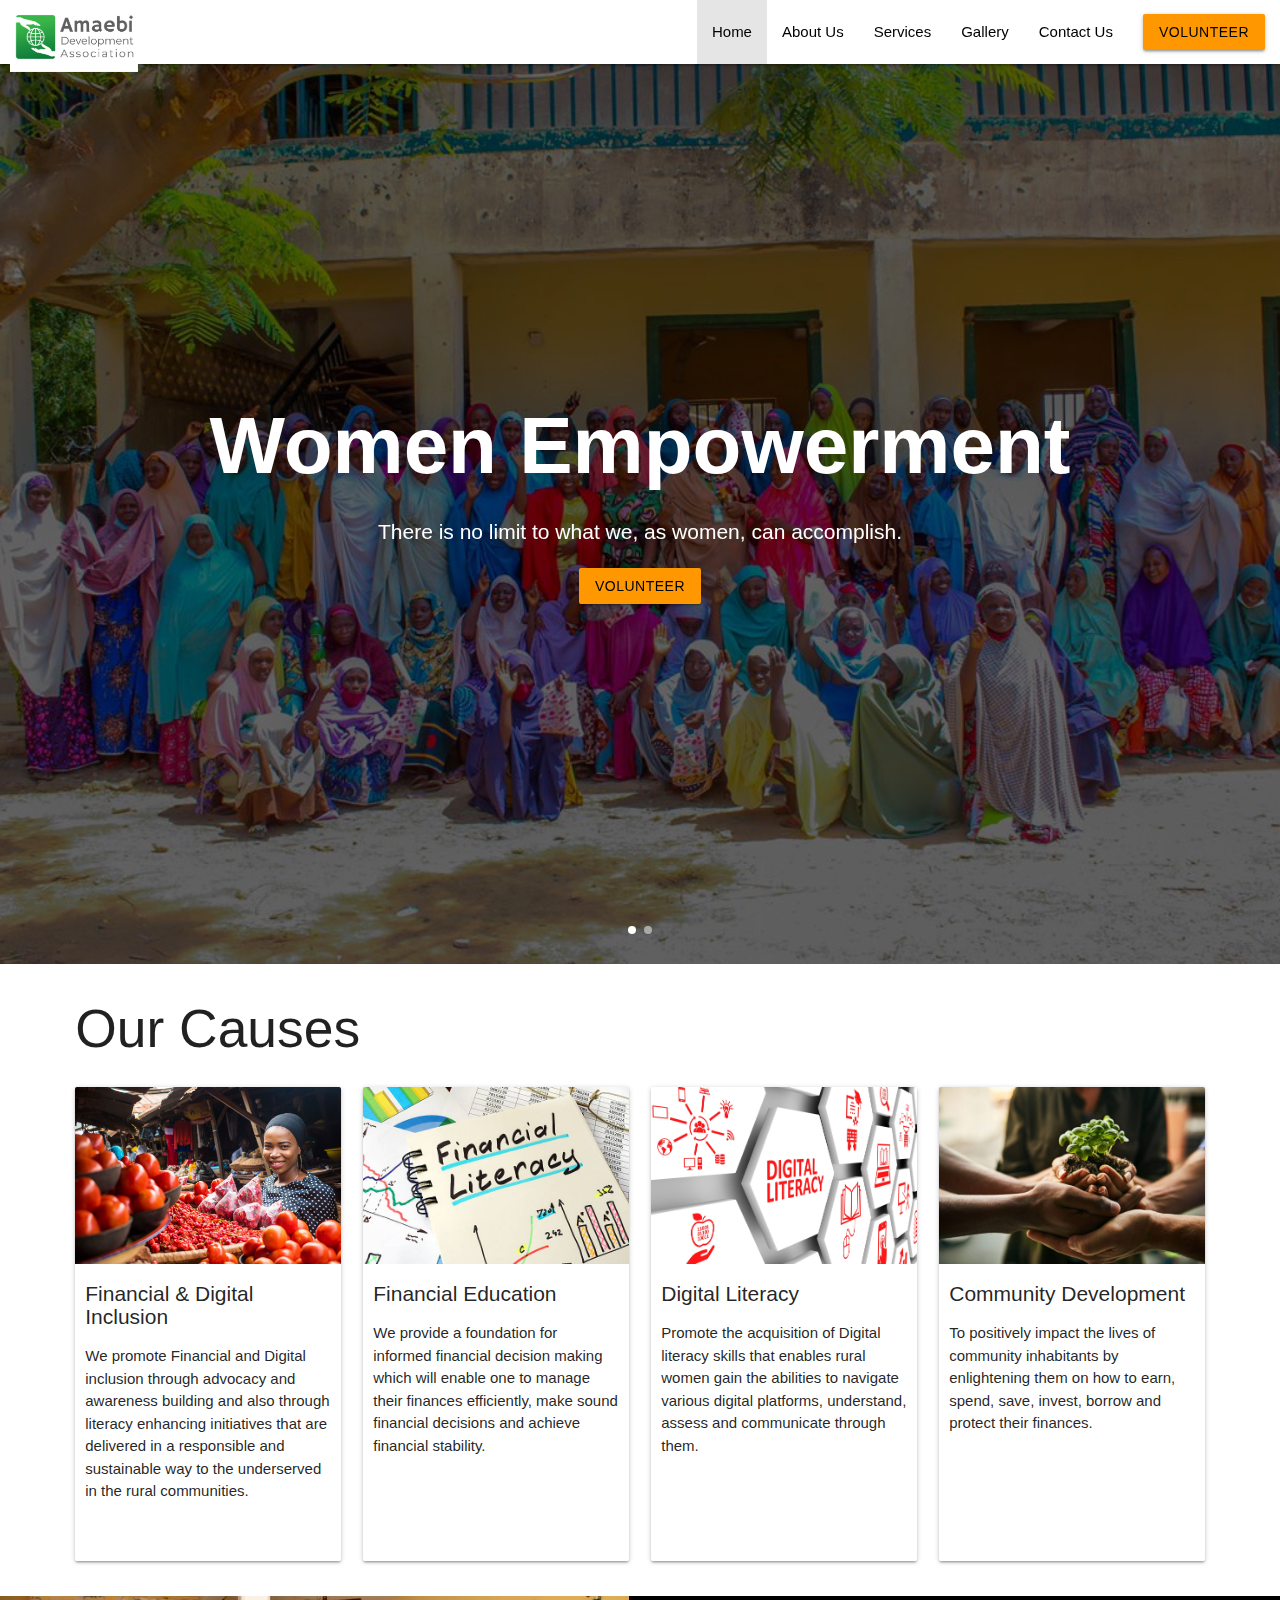
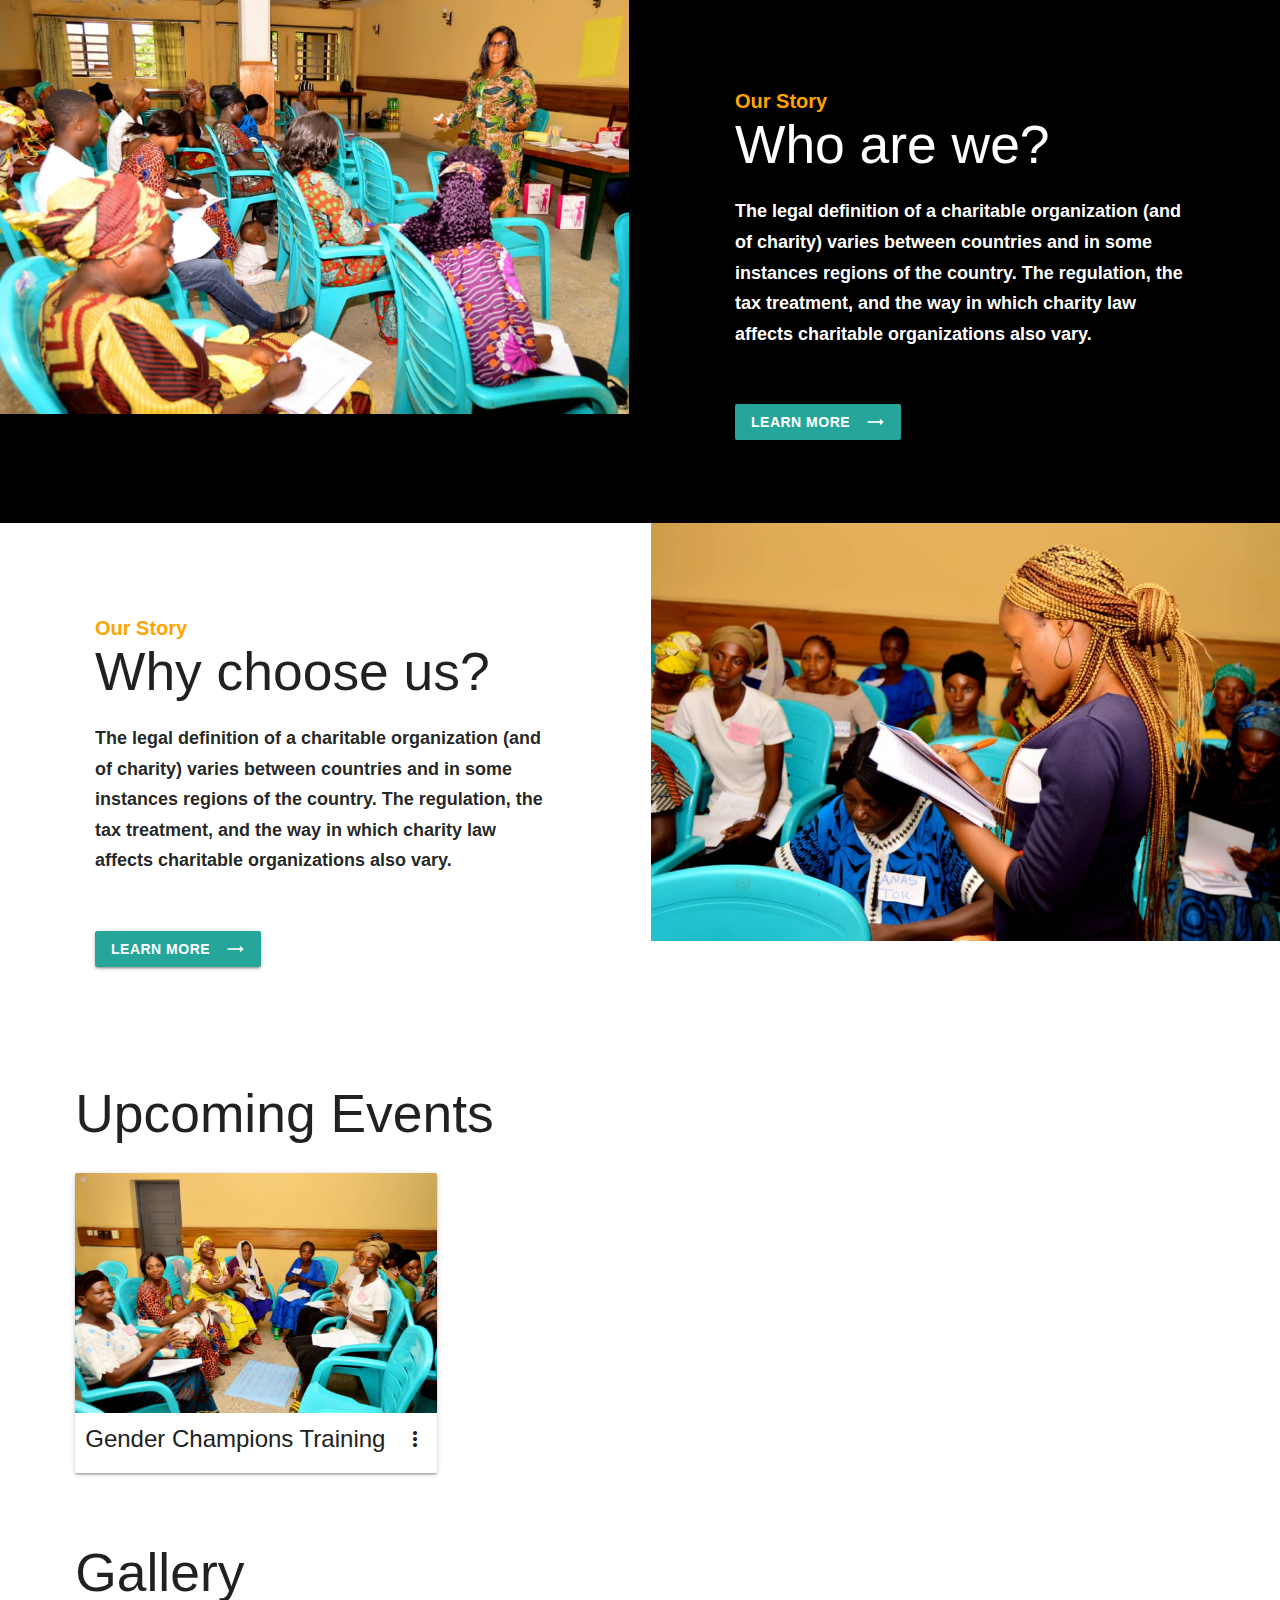
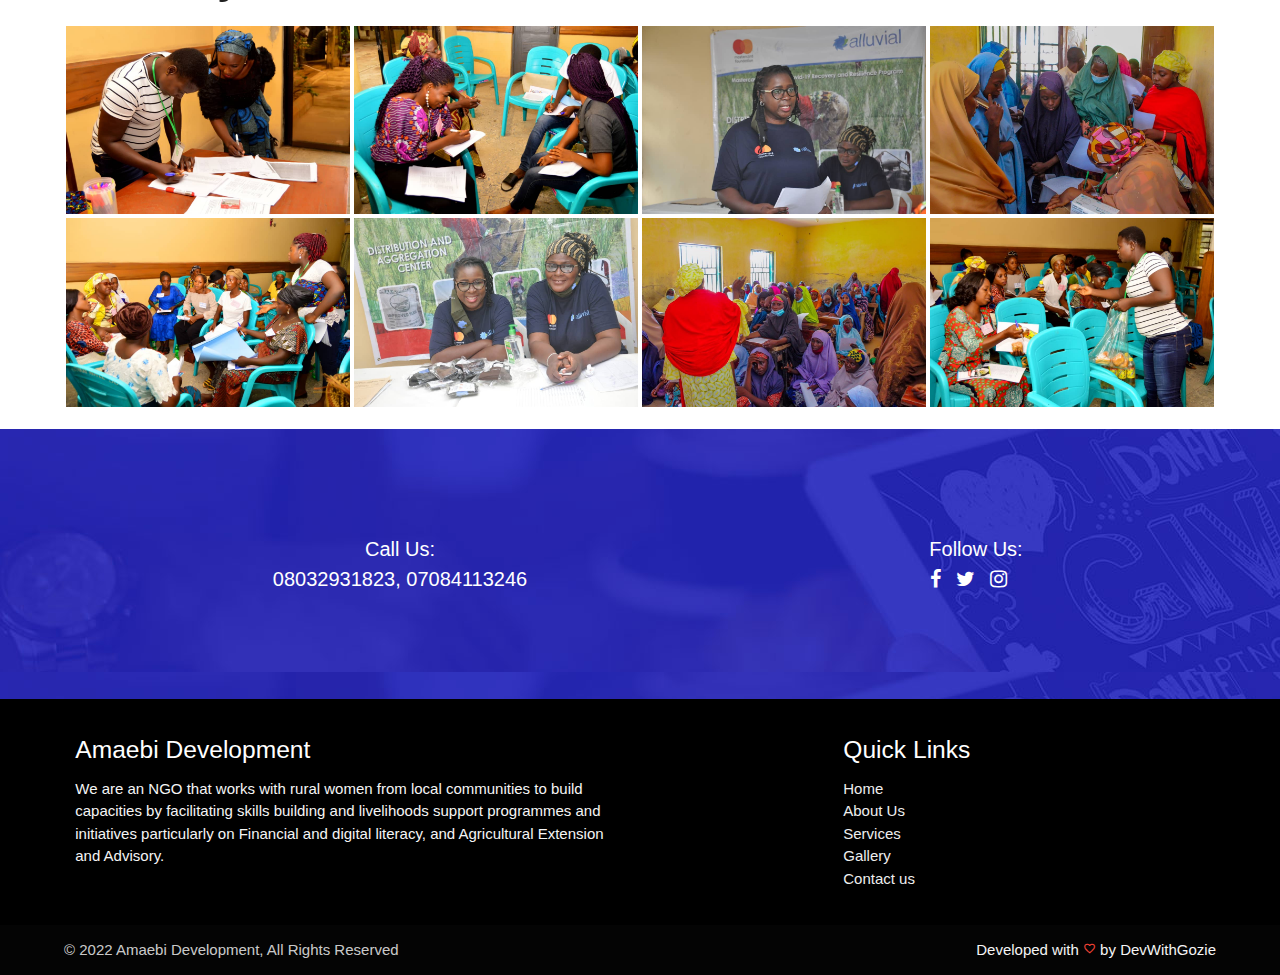
==== commit c3e564bc: "designed mobile view" ====
--- a/index.html
+++ b/index.html
@@ -30,14 +30,15 @@
           </nav>
         
           <ul class="sidenav" id="mobile-demo">
-            <li><a href="sass.html">Sass</a></li>
-            <li><a href="badges.html">Components</a></li>
-            <li><a href="collapsible.html">Javascript</a></li>
-            <li><a href="mobile.html">Mobile</a></li>
+            <li class="active"><a href="./index.html">Home</a></li>
+            <li><a href="./about.html">About Us</a></li>
+            <li><a href="./services.html">Services</a></li>
+            <li><a href="./gallery.html">Gallery</a></li>
+            <li><a href="./contact.html">Contact Us</a></li>
           </ul>
     </div>
 
-    <div>
+    <div id="home">
         <div class="carousel carousel-slider center" style="height: 100vh;">
             <!-- <div class="carousel-fixed-item center caroselBtn">
               <a class="btn waves-effect orange black-text">Volunteer</a>
@@ -71,7 +72,7 @@
                     Our Causes
                 </h2>
             </div>
-            <div class="col s3">
+            <div class="col l3 s12">
                 <div class="card">
                     <div class="card-image">
                         <img src="./img/finInclud.jpg">
@@ -85,7 +86,7 @@
                 </div>
             </div>
     
-            <div class="col s3">
+            <div class="col l3 s12">
                 <div class="card">
                     <div class="card-image">
                         <img src="./img/financialEd.jpg">
@@ -99,7 +100,7 @@
                 </div>
             </div>
     
-            <div class="col s3">
+            <div class="col l3 s12">
                 <div class="card">
                     <div class="card-image">
                         <img src="./img/DigitalLiteracy.jpg">
@@ -113,7 +114,7 @@
                 </div>
             </div>
     
-            <div class="col s3">
+            <div class="col l3 s12">
                 <div class="card">
                     <div class="card-image">
                         <img src="./img/commDevt.jpg">
@@ -130,33 +131,33 @@
     </div>
 
     <div class="row darkBackground aboutUs">
-        <div class="col s6 first">
+        <div class="col l6 s12 first">
             <img src="./img/groupImg.jpg" alt="" class="responsive-img">
         </div>
-        <div class="col s6 bigPadding whoWeAre">
+        <div class="col l6 s12 bigPadding whoWeAre">
             <p class="whoWeArePreHeader">Our Story</p>
             <h2 class="white-text">Who are we?</h2>
             <p class="whoWeArePara white-text">
                 The legal definition of a charitable organization (and of charity) varies between countries and in some instances regions of the country. The regulation, the tax treatment, and the way in which charity law affects charitable organizations also vary.
             </p>
-            <button class="btn waves-effect waves-light" type="submit" name="action">LEARN MORE
+            <a href="./about.html" class="btn waves-effect waves-light" type="submit" name="action">LEARN MORE
                 <i class="material-icons right">trending_flat</i>
-            </button>
+            </a>
         </div>
     </div>
 
     <div class="row aboutUs">        
-        <div class="col s6 bigPadding whoWeAre">
+        <div class="col l6 s12 bigPadding whoWeAre">
             <p class="whoWeArePreHeader">Our Story</p>
             <h2 class="">Why choose us?</h2>
             <p class="whoWeArePara">
                 The legal definition of a charitable organization (and of charity) varies between countries and in some instances regions of the country. The regulation, the tax treatment, and the way in which charity law affects charitable organizations also vary.
             </p>
-            <button class="btn waves-effect waves-light" type="submit" name="action">LEARN MORE
+            <a href="./about.html" class="btn waves-effect waves-light" type="submit" name="action">LEARN MORE
                 <i class="material-icons right">trending_flat</i>
-            </button>
-        </div>
-        <div class="col s6 second">
+            </a>
+        </div>
+        <div class="col l6 s12 second">
             <img src="./img/groupImg1.jpg" alt="" class="responsive-img">
         </div>
     </div>
@@ -168,14 +169,14 @@
                     Upcoming Events
                 </h2>
             </div>
-            <div class="col l4">
+            <div class="col l4 s12">
                 <div class="card">
                     <div class="card-image waves-effect waves-block waves-light">
                       <img class="activator" src="./img/upEvent.jpg">
                     </div>
                     <div class="card-content">
                       <span class="card-title activator grey-text text-darken-4">
-                        GENDER CHAMPIONS TRAINING
+                        Gender Champions Training
                         <i class="material-icons right">more_vert</i>
                     </span>
                       
@@ -191,36 +192,6 @@
                     </div>
                 </div>
             </div>
-            <!-- <div class="col l4">
-                <div class="card">
-                    <div class="card-image waves-effect waves-block waves-light">
-                      <img class="activator" src="./img/upEvent2.jpg">
-                    </div>
-                    <div class="card-content">
-                      <span class="card-title activator grey-text text-darken-4">Card Title<i class="material-icons right">more_vert</i></span>
-                      
-                    </div>
-                    <div class="card-reveal">
-                      <span class="card-title grey-text text-darken-4">Card Title<i class="material-icons right">close</i></span>
-                      <p>Here is some more information about this product that is only revealed once clicked on.</p>
-                    </div>
-                </div>
-            </div>
-            <div class="col l4">
-                <div class="card">
-                    <div class="card-image waves-effect waves-block waves-light">
-                      <img class="activator" src="./img/upEvent1.jpg">
-                    </div>
-                    <div class="card-content">
-                      <span class="card-title activator grey-text text-darken-4">Card Title<i class="material-icons right">more_vert</i></span>
-                      
-                    </div>
-                    <div class="card-reveal">
-                      <span class="card-title grey-text text-darken-4">Card Title<i class="material-icons right">close</i></span>
-                      <p>Here is some more information about this product that is only revealed once clicked on.</p>
-                    </div>
-                </div>
-            </div> -->
         </div>
     </div>
     <div class="row gallery">
@@ -230,39 +201,39 @@
                     Gallery
                 </h2>
             </div>
-            <div class="col l3">
-                <img class="responsive-img materialboxed" src="./img/gallery1.jpg">
-            </div>
-            <div class="col l3">
-                <img class="responsive-img materialboxed" src="./img/gallery.jpg">
-            </div>
-            <div class="col l3">
-                <img class="responsive-img materialboxed" src="./img/galleryNew1.jpg">
-            </div>
-            <div class="col l3">
-                <img class="responsive-img materialboxed" src="./img/galleryNew.jpg">
-            </div>
-            <div class="col l3">
-                <img class="responsive-img materialboxed" src="./img/gallery5.jpg">
-            </div>
-            <div class="col l3">
-                <img class="responsive-img materialboxed" src="./img/galleryNew3.jpeg">
-            </div>
-            <div class="col l3">
-                <img class="responsive-img materialboxed" src="./img/galleryNew2.jpg">
-            </div>
-            <div class="col l3">
-                <img class="responsive-img materialboxed" src="./img/gallery4.jpg">
+            <div class="col l3 s12">
+                <img class="responsive-img materialboxed" loading="lazy" src="./img/gallery1.jpg">
+            </div>
+            <div class="col l3 s12">
+                <img class="responsive-img materialboxed" loading="lazy" src="./img/gallery.jpg">
+            </div>
+            <div class="col l3 s12">
+                <img class="responsive-img materialboxed" loading="lazy" src="./img/galleryNew1.jpg">
+            </div>
+            <div class="col l3 s12">
+                <img class="responsive-img materialboxed" loading="lazy" src="./img/galleryNew.jpg">
+            </div>
+            <div class="col l3 s12">
+                <img class="responsive-img materialboxed" loading="lazy" src="./img/gallery5.jpg">
+            </div>
+            <div class="col l3 s12">
+                <img class="responsive-img materialboxed" loading="lazy" src="./img/galleryNew3.jpeg">
+            </div>
+            <div class="col l3 s12">
+                <img class="responsive-img materialboxed" loading="lazy" src="./img/galleryNew2.jpg">
+            </div>
+            <div class="col l3 s12">
+                <img class="responsive-img materialboxed" loading="lazy" src="./img/gallery4.jpg">
             </div>
         </div>
     </div>
 
     <div class="row callToAction">
         <div class="container">
-            <div class="col l7">
-                <p>Call Us:<br> 08012345678</p>
-            </div>
-            <div class="col l5 center-align">
+            <div class="col l7 s12 center-align">
+                <p>Call Us:<br> 08032931823, 07084113246</p>
+            </div>
+            <div class="col l5 s12 center-align">
                 <p>Follow Us:<br> <i class="fa fa-facebook-f"></i><i class="fa fa-twitter"></i><i class="fa fa-instagram"></i></p>
             </div>
         </div>          
@@ -289,8 +260,8 @@
         </div>
         <div class="footer-copyright">
           <div class="container">
-          Amaebi Development © 2014 Copyright Text
-          <a class="grey-text text-lighten-4 right" href="https://devwithgozie.comng" target="_blank">Developed with love by DevWithGozie</a>
+          © 2022 Amaebi Development, All Rights Reserved
+          <a class="grey-text text-lighten-4 right" href="https://devwithgozie.comng" target="_blank">Developed with <i class="material-icons red-text" style="font-size: 13px;">favorite_border</i> by DevWithGozie</a>
           </div>
         </div>
     </footer>
--- a/css/amaebi.css
+++ b/css/amaebi.css
@@ -192,7 +192,7 @@
     color: rgb(63, 63, 63);
 }
 .aboutUsTitleDiv {
-    margin-top: 15vh;
+    /* margin-top: 15vh; */
 }
 .aboutUsTxt {
     font-size: 1.2rem;
@@ -203,7 +203,8 @@
 .aboutUsTitleContainDiv {
     background-color: rgb(246, 245, 245);
     margin-top: 15vh;
-    padding-top: 13vh;
+    padding-top: 5vh;
+    padding-bottom: 5vh;
 }
 
 /* Services Section */
@@ -386,6 +387,9 @@
 .viMiDiv, .abtPageListDiv {
     margin-top: 23vh;
 }
+.abtPageListDiv img {
+    width: 80%;
+}
 .abtPageTitle {
     font-size: 1.8rem;
     font-family: 'Gill Sans', 'Gill Sans MT', Calibri, 'Trebuchet MS', sans-serif;
@@ -459,7 +463,7 @@
 }
 .videoDesign1 {
     width: 100%;
-    max-height: 18vh;
+    /* max-height: 18vh; */
     background-color: black;
 }
 #bauchiStateDiv {
@@ -467,10 +471,122 @@
 }
 .imgDesign {
     width: 100%;
-    max-height: 25.2vh;
+    /* max-height: 25.2vh; */
+    margin-bottom: 3px;
 }
 .galleryStateGreyDiv {
     background-color: rgb(250, 244, 244);
     padding-top: 1vh;
     padding-bottom: 1vh;
-}+}
+
+.skillBuildMainDiv img {
+    /* height: 62.2vh; */
+}
+.galleryImgContainer {
+    display: flex;
+    justify-content: center;
+    height: 25vh;
+    background-color: black;
+    padding-top: 0.3vh;
+    padding-bottom: 0.3vh;
+}
+.galleryImgContainer img {
+    max-width: 100%;
+    max-height: 100%;
+    object-fit: cover;
+}
+.imgMarginBtm {
+    margin-bottom: 15px;
+}
+/* Small Screen */
+@media only screen and (max-width: 600px) {
+    .container {
+        width: 98%;
+    }
+    nav a {
+        color: #1d1a1a;
+    }
+
+    .brand-logo img {
+        height: 6.5vh;
+    }
+
+    .carousel.carousel-slider .carousel-item {
+        height: 40%;
+    }
+    .shadow {
+        height: 47vh;
+    }
+    #home .carousel.carousel-slider .carousel-item {
+        height: 100%;
+    }
+    #home .shadow {
+        height: 100vh;
+    }
+    .aboutUsHeading, .servicesHeading {
+        font-size: 3.5rem;
+    }
+
+    .aboutUsFirstColumn {
+        margin-top: 4vh;
+    }
+    #abtVideo {
+        height: auto;
+    }
+    .aboutUsTitleContainDiv {
+        margin-top: 0;
+    }
+    .viMiDiv, .abtPageListDiv {
+        margin-top: 8vh;
+    }
+
+    .abtPageListDiv img {
+        width: 100%;
+    }
+
+    h2 {
+        font-size: 2.3rem;
+    }
+    h3 {
+        font-size: 1.92rem;
+    }
+
+    .carousel.carousel-slider .carousel-item .caroselContent h1, 
+    .carousel.carousel-slider .carousel-item .caroselContent h2 {
+        font-size: 50px;
+    }
+    .carousel.carousel-slider .carousel-item .caroselContent p {
+        font-size: 16px;
+    }
+    .card .card-content {
+        min-height: 0;
+    }
+    .aboutUs .first {
+        padding-right: 0;
+    }
+    .aboutUs .second {
+        padding-left: 0;
+    }
+    .row .col.bigPadding {
+        padding: 35px 45px;
+    }
+    .events .card .card-title {
+        font-size: 22px;
+    }
+    .sidenav-overlay {
+        z-index: 991;
+    }
+    .skillBuildMainDiv img {
+        height: unset;
+        width: 100vw;
+    }
+    #bauchiStateDiv {
+        margin-top: 5vh;
+    }
+    .imgMarginBtm {
+        margin-bottom: 5px;
+    }
+}
+
+
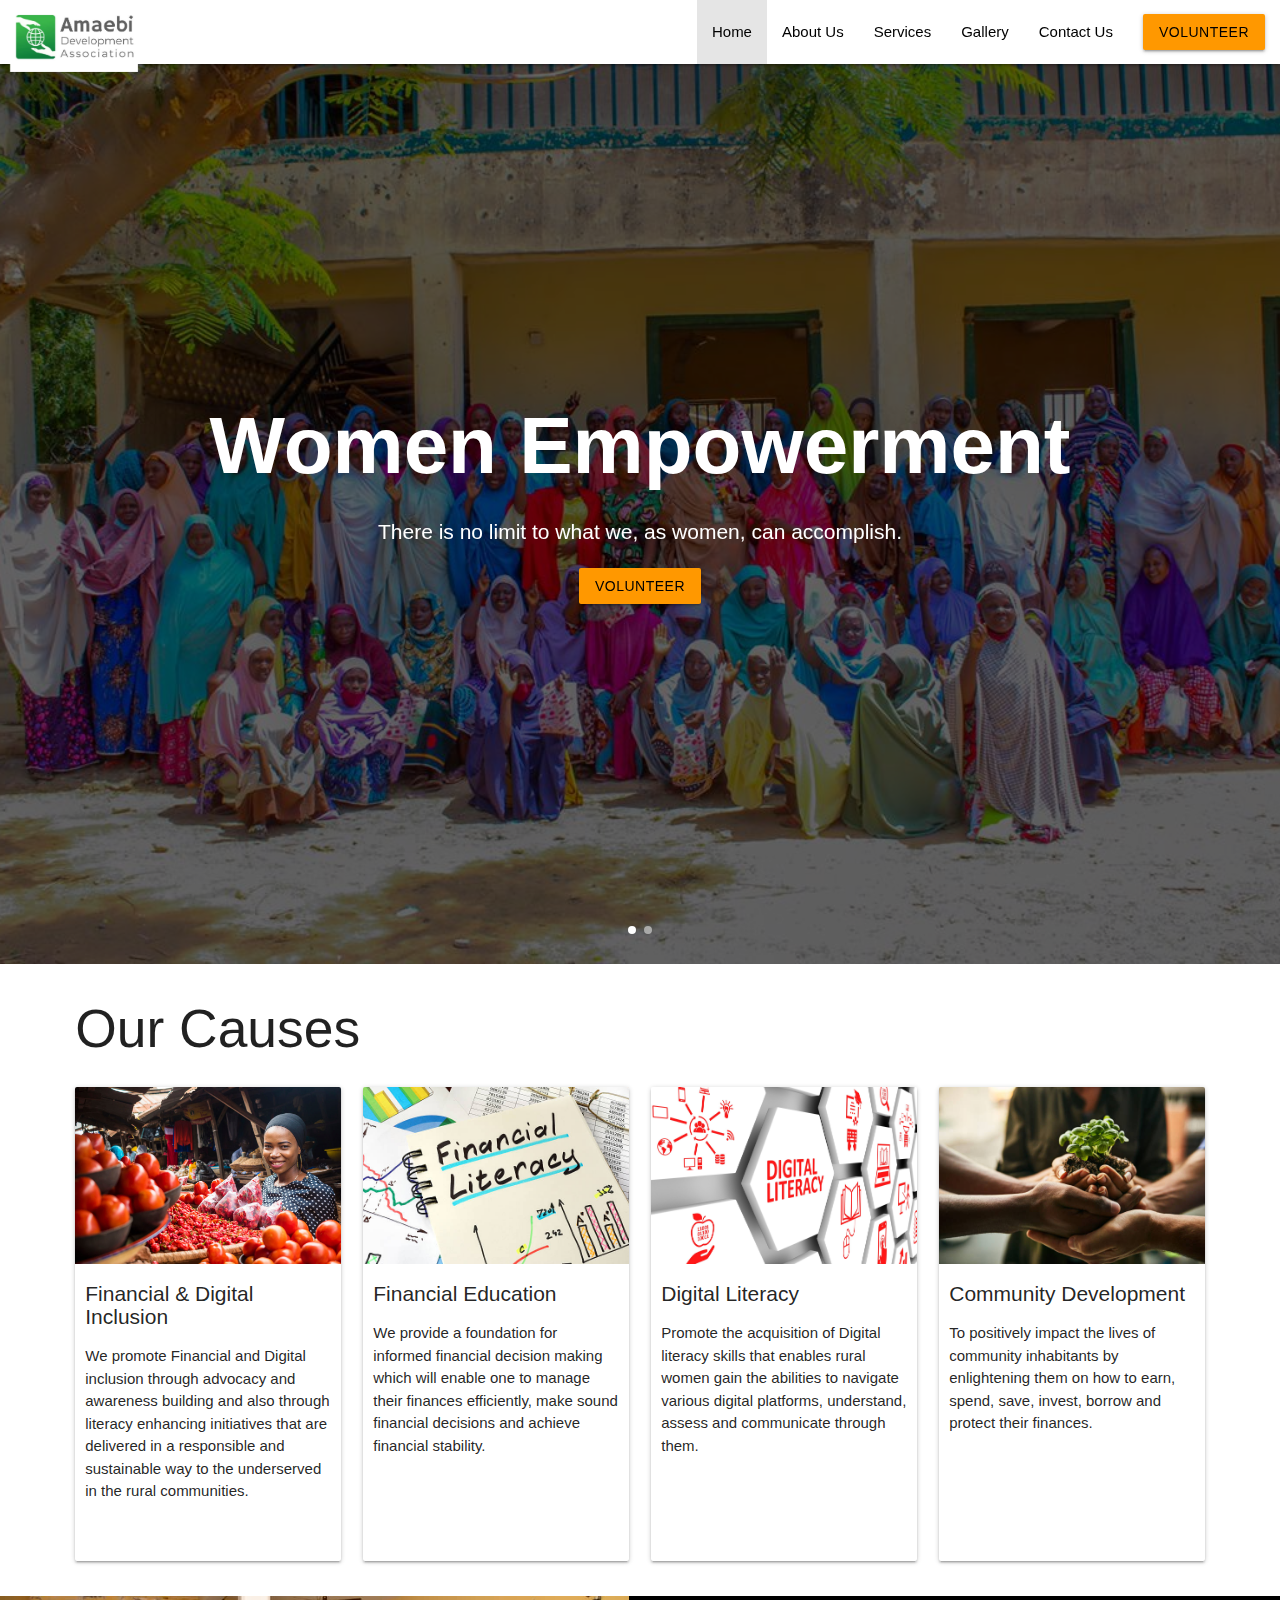
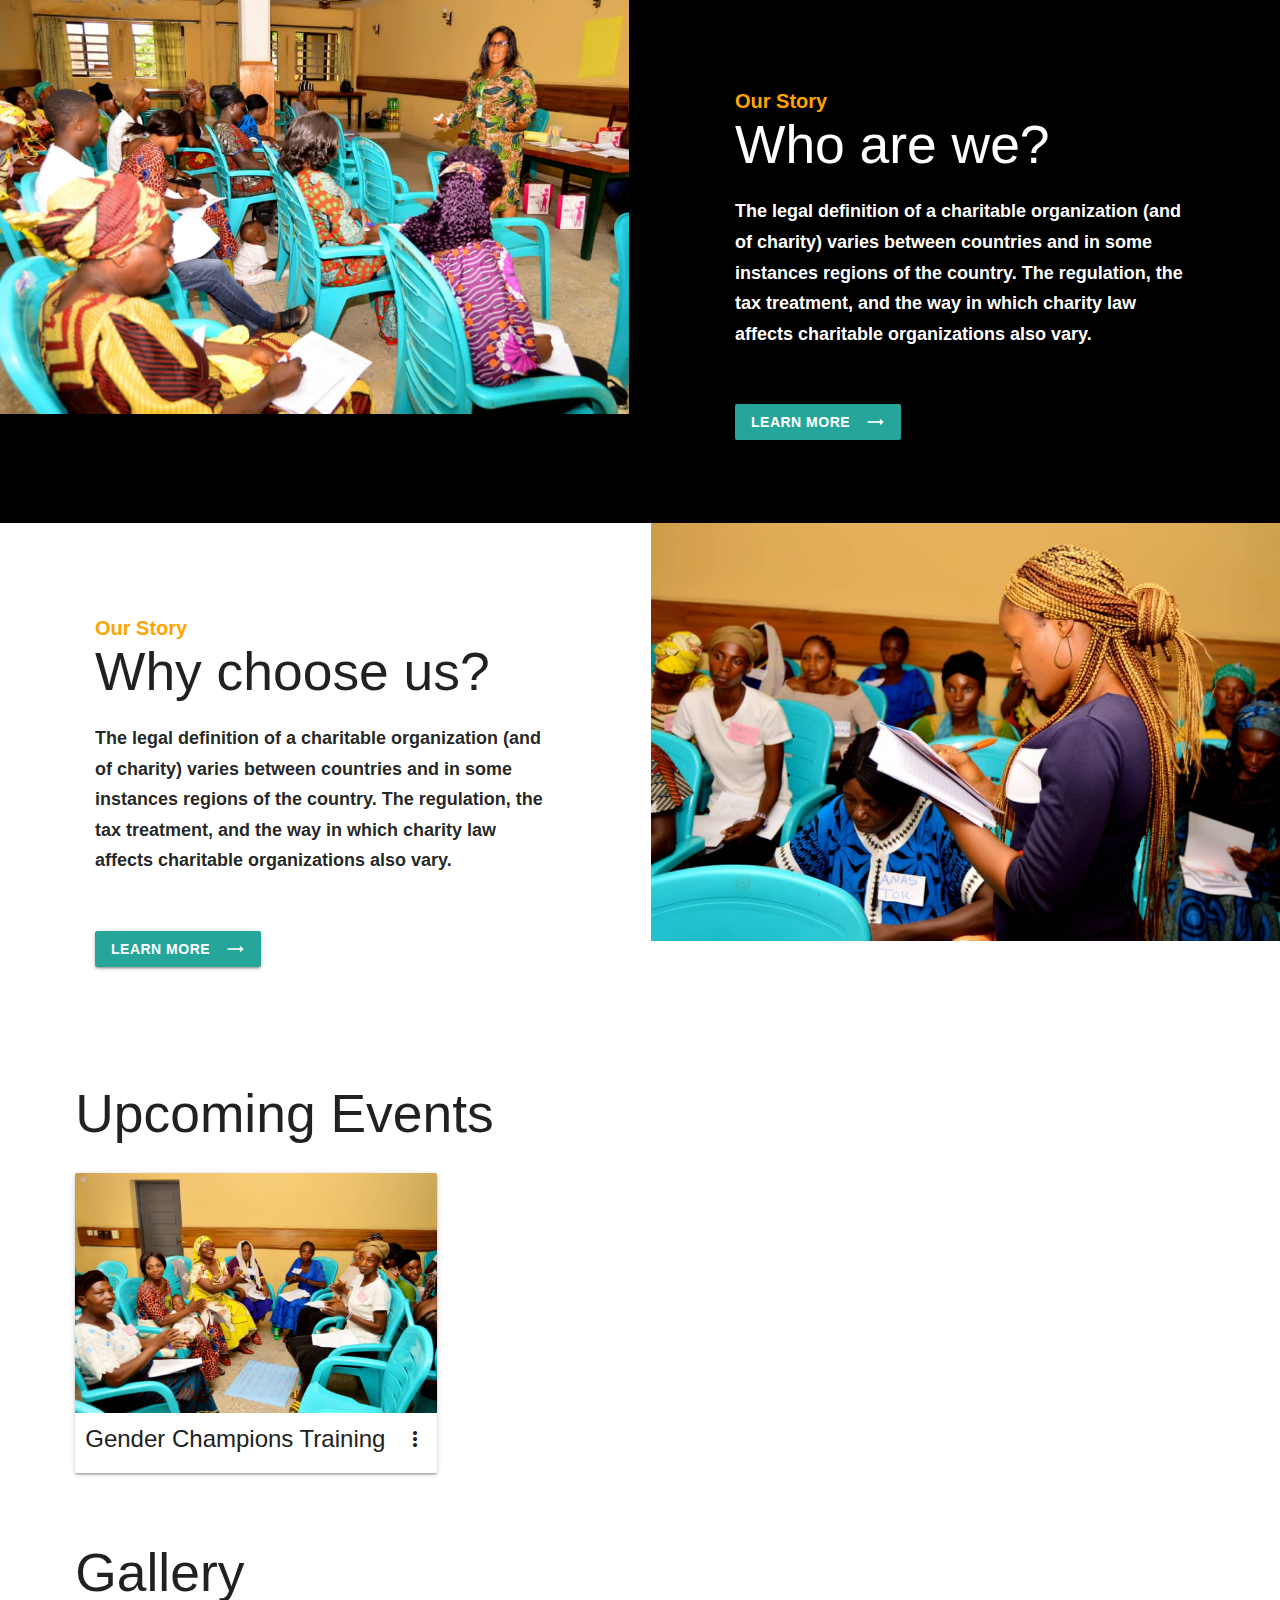
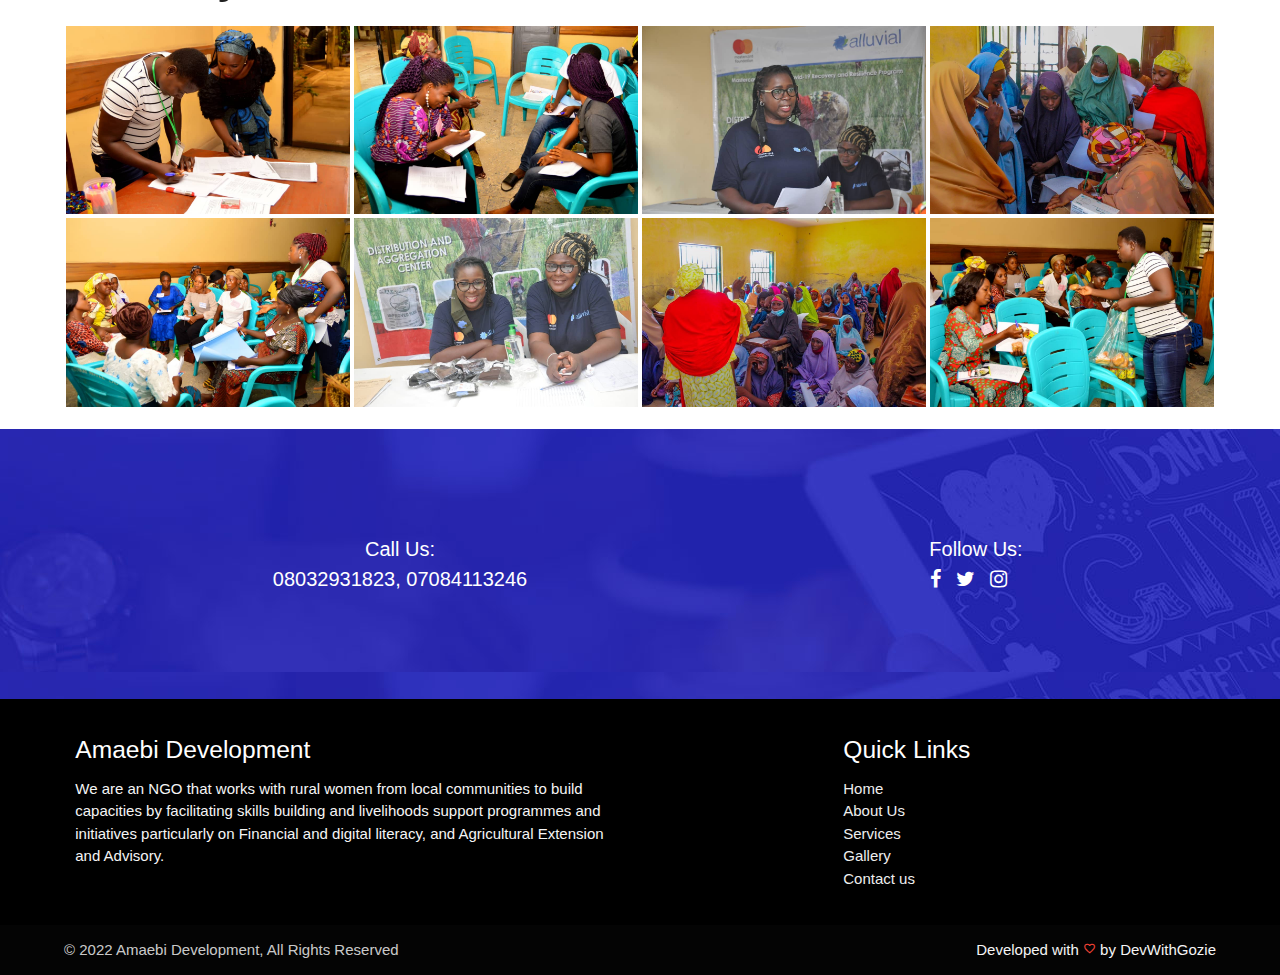
==== commit 58f7cdce: "Implemented SEO" ====
--- a/index.html
+++ b/index.html
@@ -5,10 +5,27 @@
     <meta http-equiv="X-UA-Compatible" content="IE=edge">
     <meta name="viewport" content="width=device-width, initial-scale=1.0">
     <title>Amaebi Development Association</title>
+
+    <meta name="keywords" content="NGO, African NGO, Nigerian NGO, Women Development, Women Financial & Digital Inclusion, Women Financial Education, Women Digital Literacy, Women Community Development">
+    <meta name="description" content="An NGO that works with rural women from local communities to build capacities by facilitating skills building and livelihoods support programmes and initiatives particularly on Financial and digital literacy, and Agricultural Extension and Advisory">
+    <meta name="referrer" content="no-referrer-when-downgrade">
+    <meta name="robots" content="all">
+    <meta content="hifast" property="og:site_name">
+    <meta content="website" property="og:type">
+    <meta content="https://amaebidevelopment.org" property="og:url">
+    <meta content="An NGO that works with rural women from local communities to build capacities by facilitating skills building and livelihoods support programmes and initiatives particularly on Financial and digital literacy, and Agricultural Extension and Advisory" property="og:title">
+    <meta content="An NGO that works with rural women from local communities to build capacities by facilitating skills building and livelihoods support programmes and initiatives particularly on Financial and digital literacy, and Agricultural Extension and Advisory" property="og:description">
+    <meta content="https://amaebidevelopment.org/img/AmaebiLogo.jpg" property="og:image">
+    <meta content="682" property="og:image:width">
+    <meta content="383" property="og:image:height">
+    <meta content="An image of the Amaebi Development logo" property="og:image:alt">
+    <link href="https://amaebidevelopment.org" rel="canonical">
+
     <link rel="stylesheet" href="./css/materialize.min.css">
     <link rel="stylesheet" href="./fonts/material-icons.css">
     <link rel="stylesheet" href="https://cdnjs.cloudflare.com/ajax/libs/font-awesome/4.7.0/css/font-awesome.min.css">
     <link rel="stylesheet" href="./css/amaebi.css">
+    <link rel="shortcut icon" href="./img/AmaebiIcon.jpg" type="image/x-icon">
 </head>
 <body>
     <div class="navbar-fixed">
--- a/css/amaebi.css
+++ b/css/amaebi.css
@@ -499,14 +499,42 @@
 .imgMarginBtm {
     margin-bottom: 15px;
 }
+@media only screen and (max-width: 900px) {
+    nav a {
+        color: #1d1a1a;
+    }
+
+    .brand-logo img {
+        height: 5vh;
+    }
+
+    .card .card-content {
+        min-height: 0;
+    }
+    .aboutUs .first {
+        padding-right: 0;
+    }
+    .aboutUs .second {
+        padding-left: 0;
+    }
+    .sidenav-overlay {
+        z-index: 991;
+    }
+    .aboutUsTitleContainDiv {
+        margin-top: 0;
+    }
+    .viMiDiv, .abtPageListDiv {
+        margin-top: 8vh;
+    }
+    .abtPageListDiv img {
+        width: 100%;
+    }
+}
 /* Small Screen */
 @media only screen and (max-width: 600px) {
     .container {
         width: 98%;
-    }
-    nav a {
-        color: #1d1a1a;
-    }
+    }    
 
     .brand-logo img {
         height: 6.5vh;
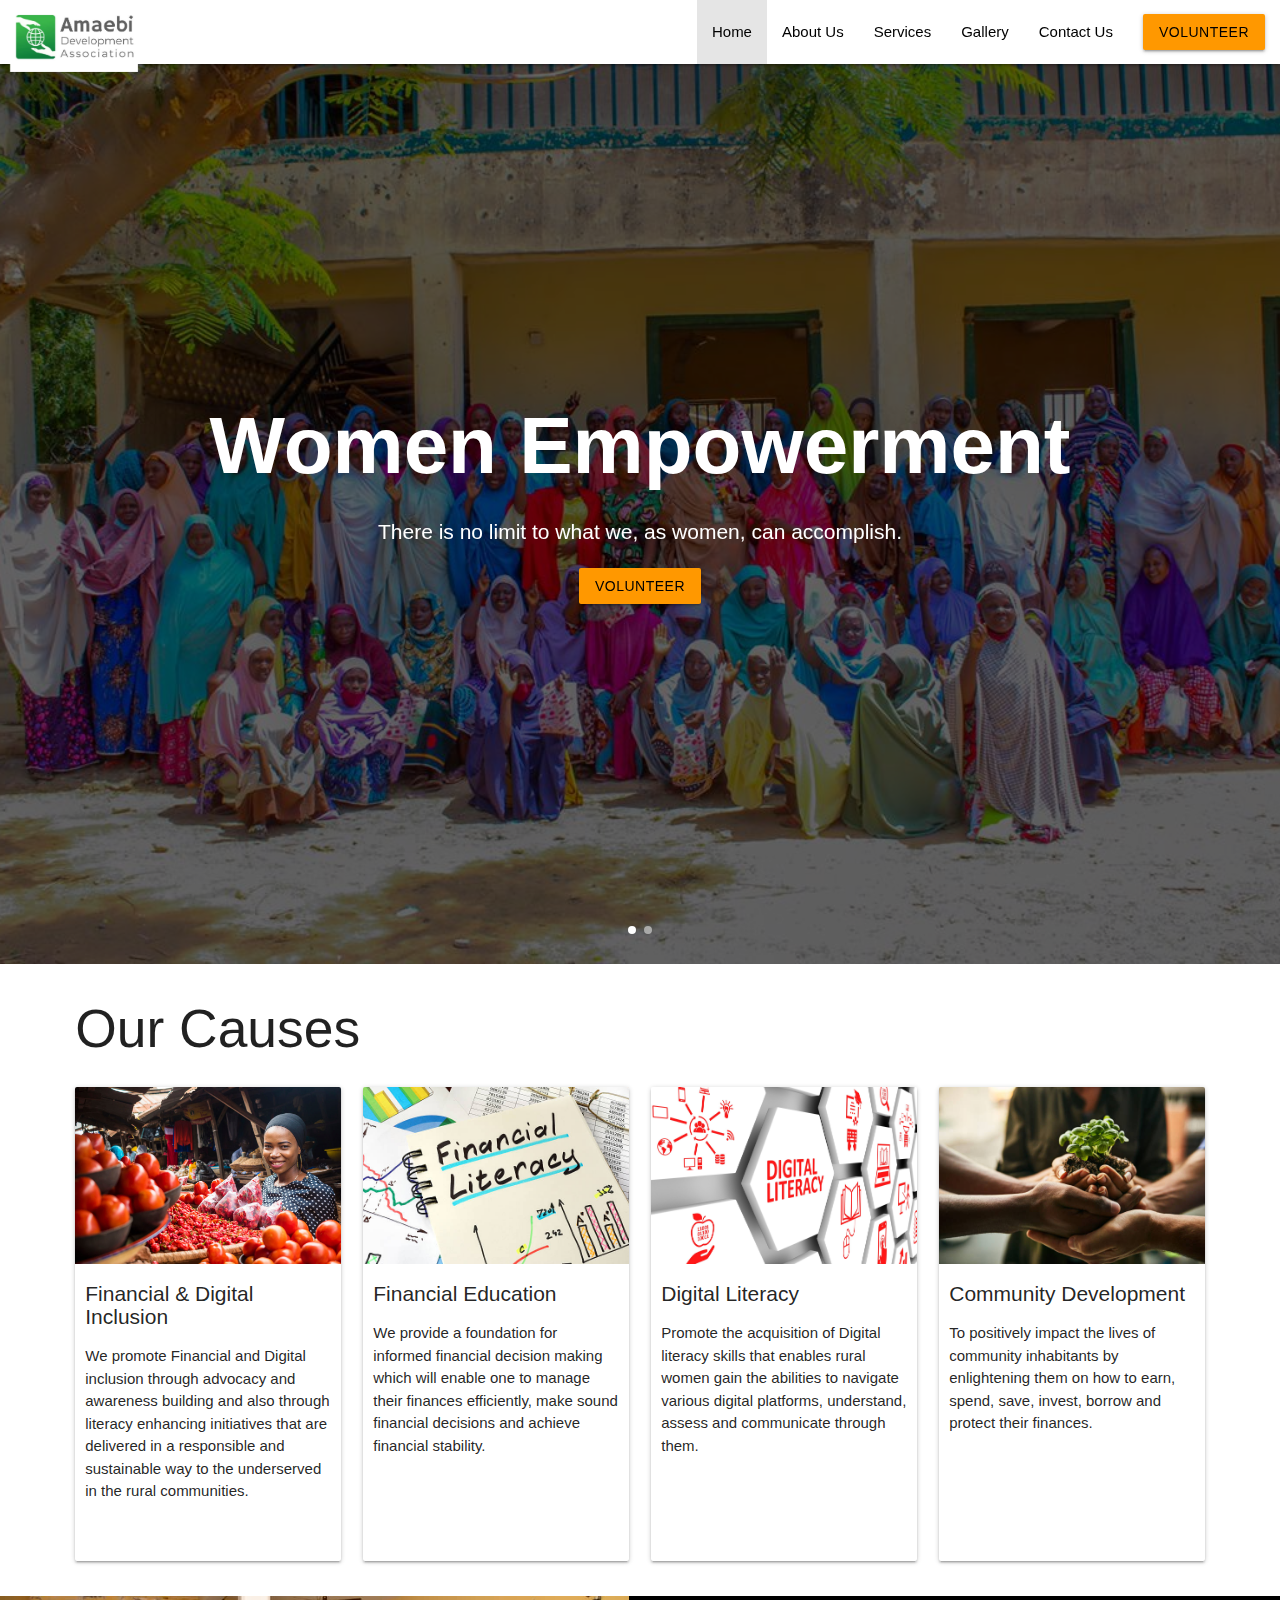
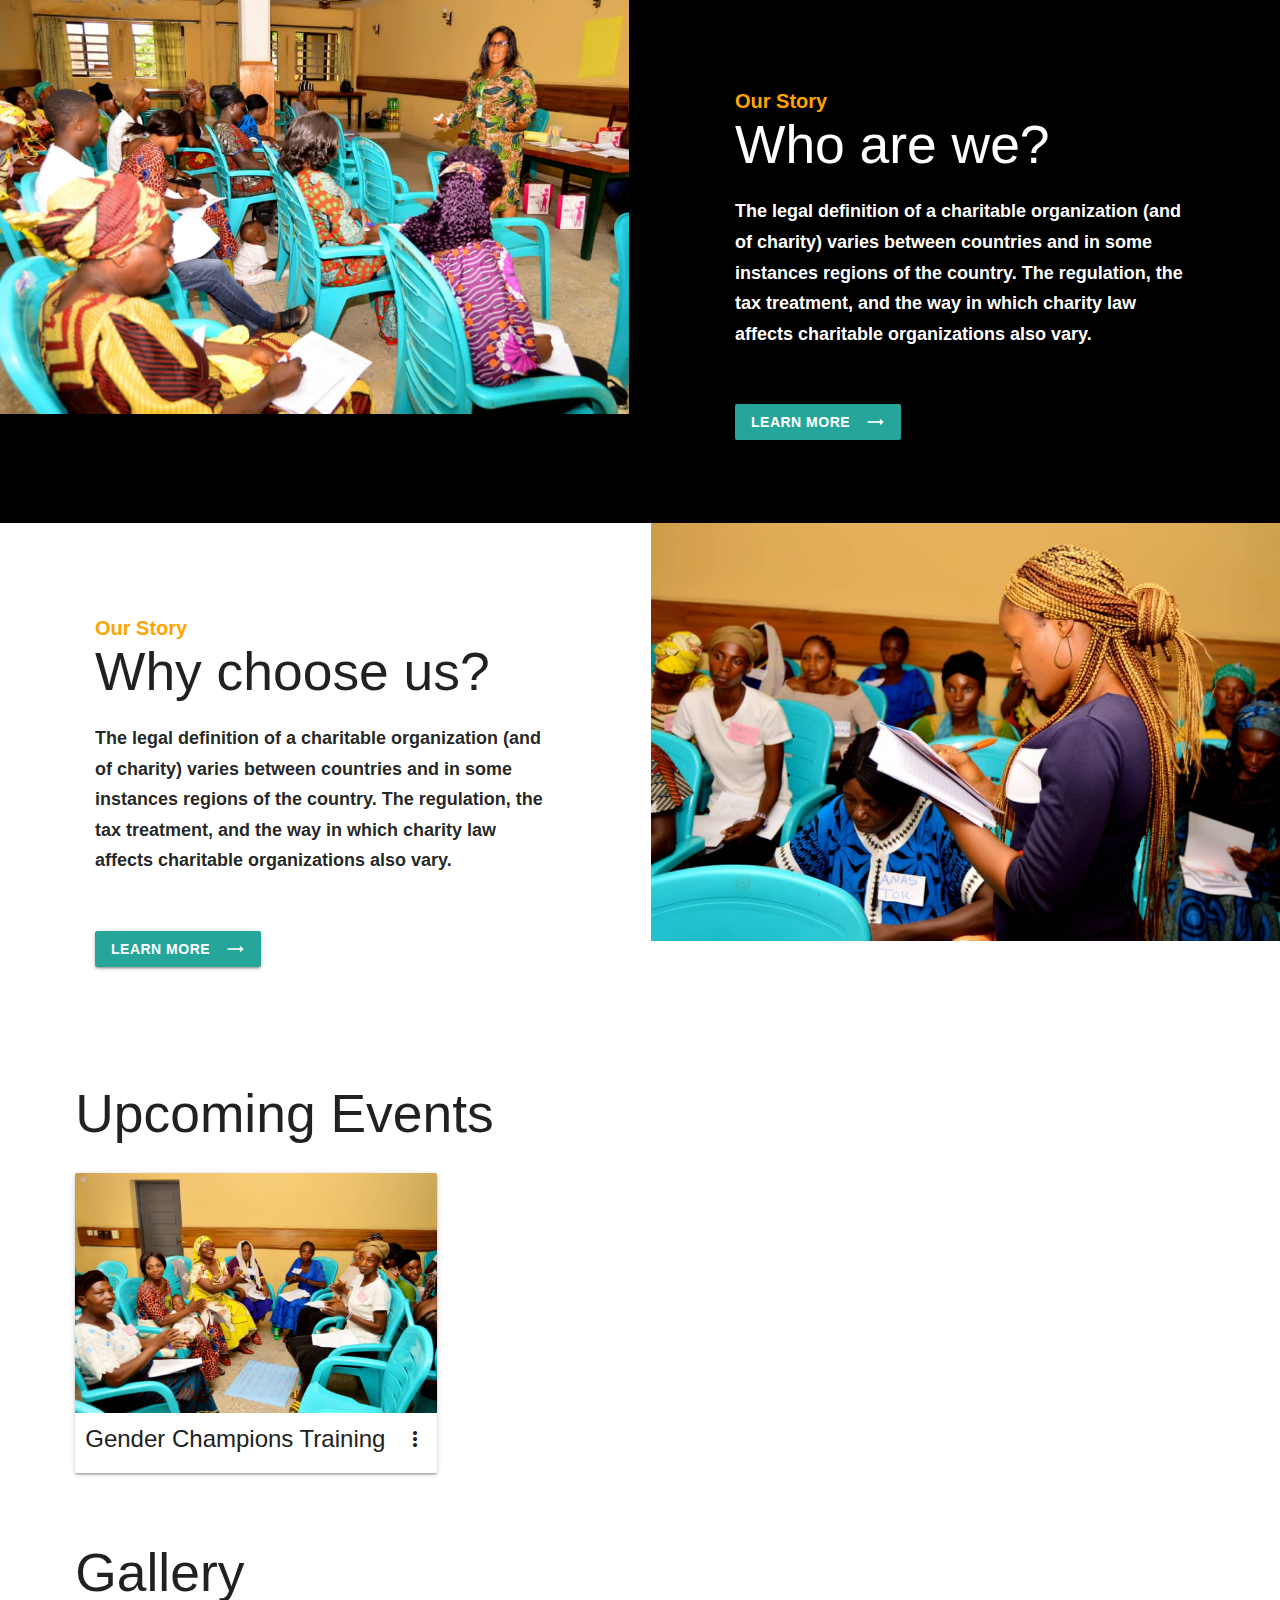
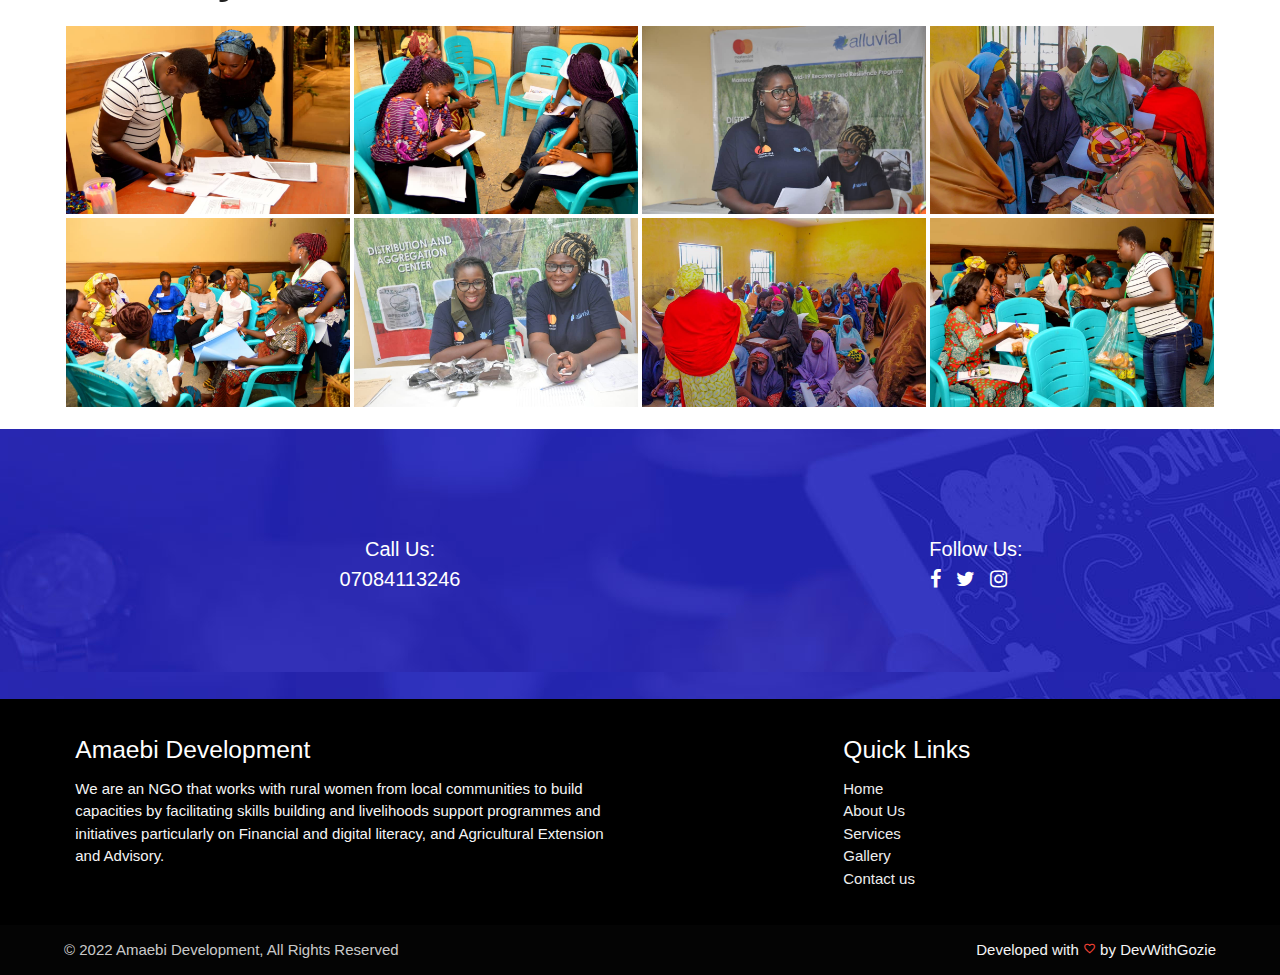
==== commit c11721ed: "updated gallery and added activities" ====
--- a/index.html
+++ b/index.html
@@ -248,7 +248,7 @@
     <div class="row callToAction">
         <div class="container">
             <div class="col l7 s12 center-align">
-                <p>Call Us:<br> 08032931823, 07084113246</p>
+                <p>Call Us:<br> 07084113246</p>
             </div>
             <div class="col l5 s12 center-align">
                 <p>Follow Us:<br> <i class="fa fa-facebook-f"></i><i class="fa fa-twitter"></i><i class="fa fa-instagram"></i></p>
--- a/css/amaebi.css
+++ b/css/amaebi.css
@@ -149,7 +149,9 @@
 .page-footer {
     background-color: #000;
 }
-
+.gutterBtm-20vh {
+    margin-bottom: 20vh;
+}
 
 /* About Page Section */
 .aboutFirstCarousel {
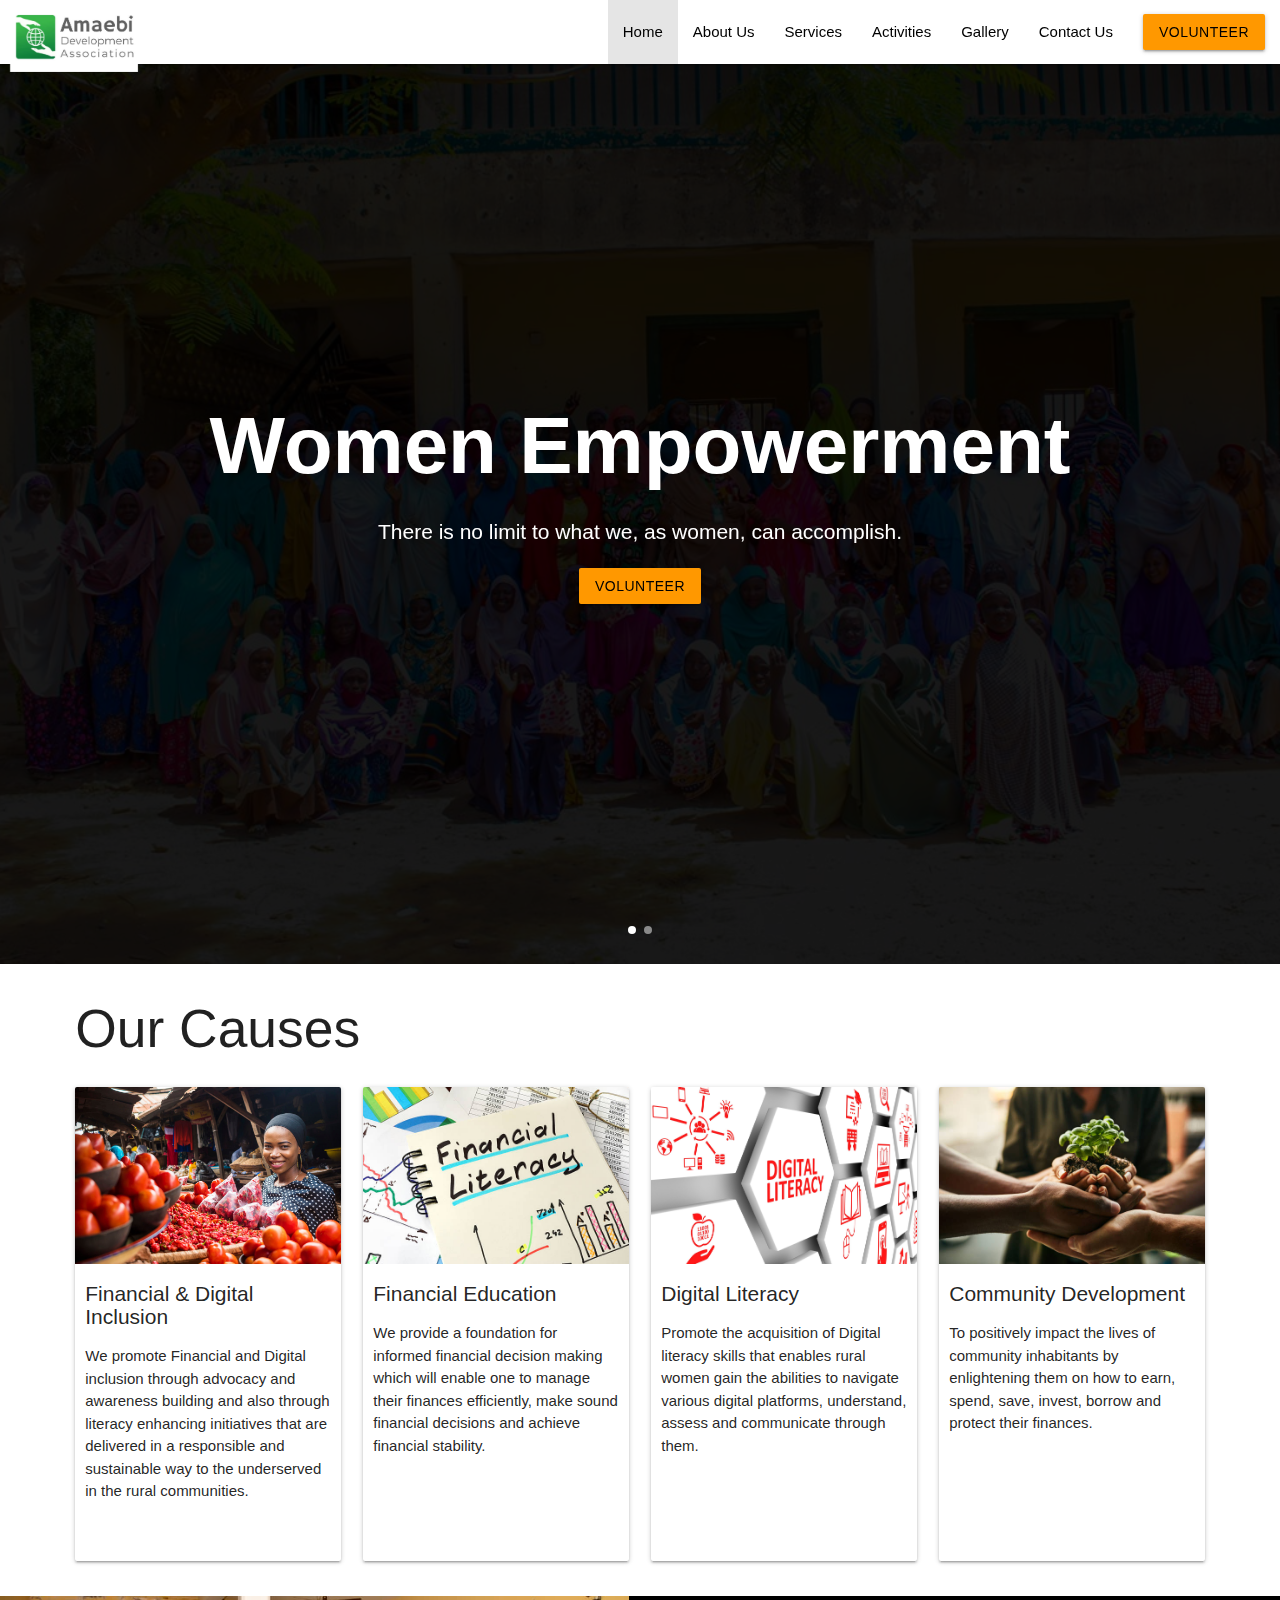
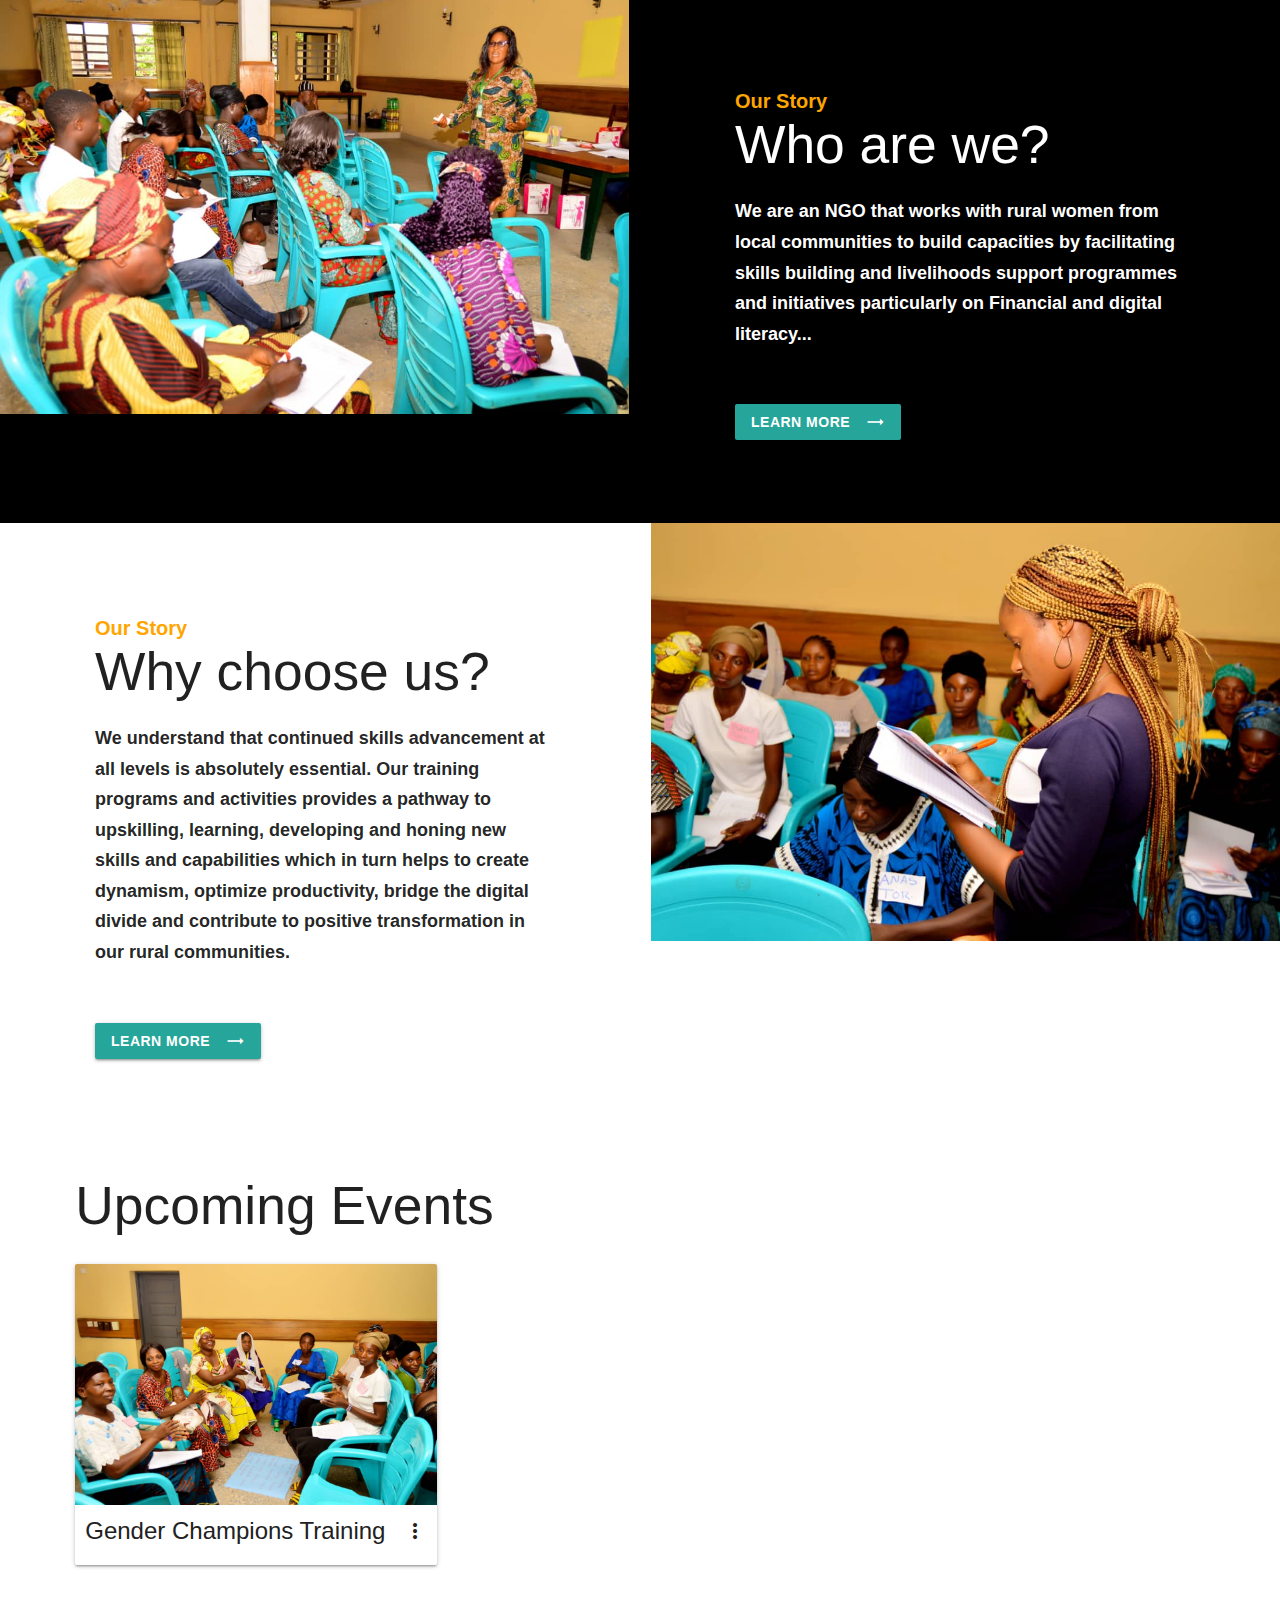
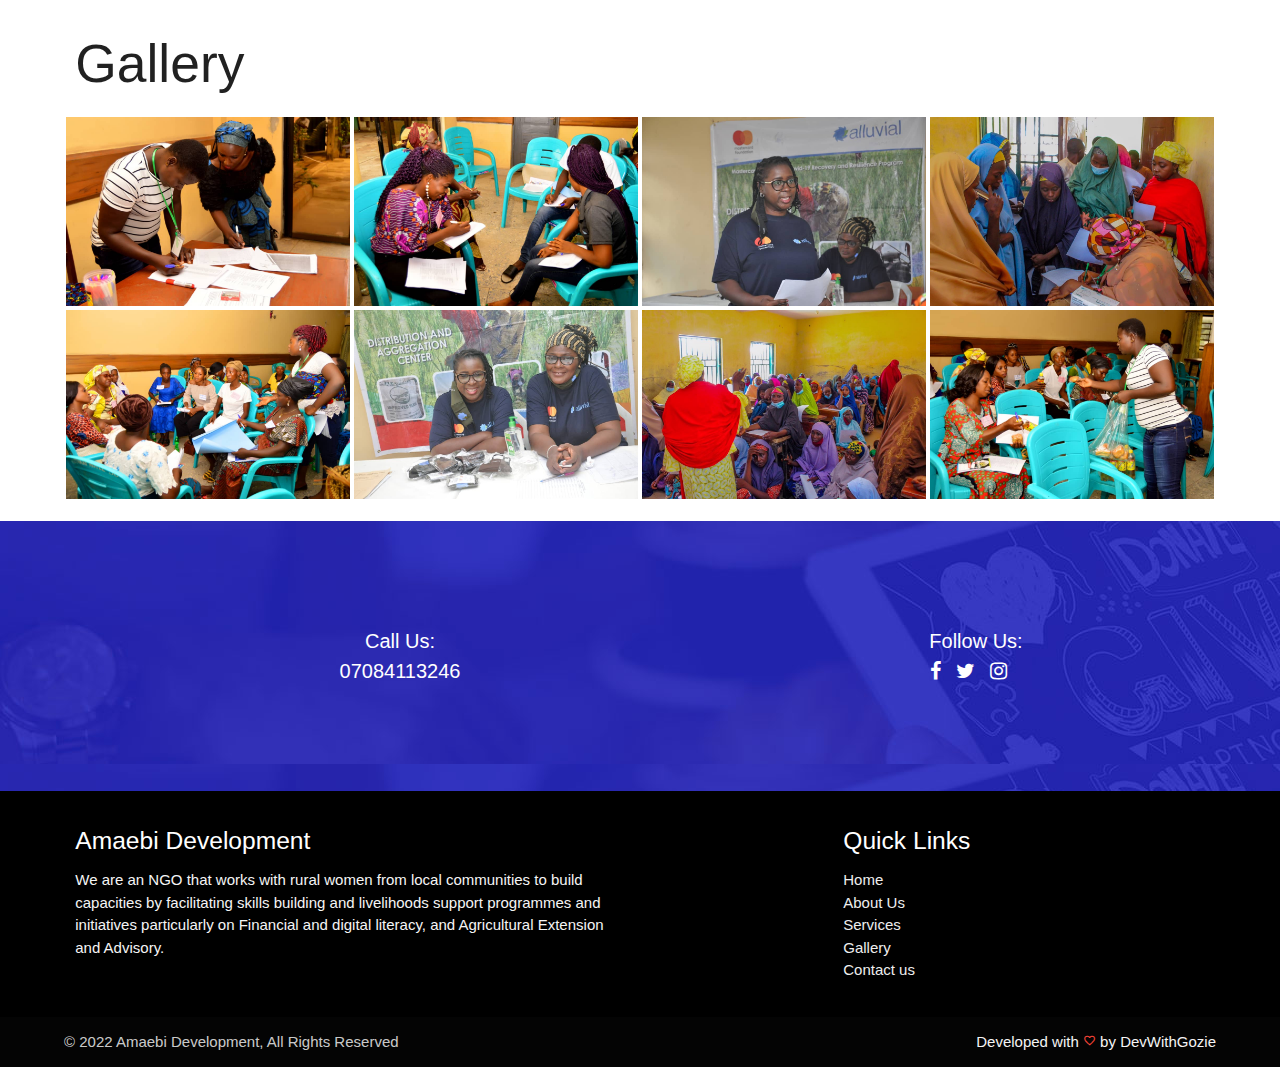
==== commit 7515e6fe: "update" ====
--- a/index.html
+++ b/index.html
@@ -39,6 +39,7 @@
                     <li class="active"><a href="./index.html">Home</a></li>
                     <li><a href="./about.html">About Us</a></li>
                     <li><a href="./services.html">Services</a></li>
+                    <li><a href="./activities.html">Activities</a></li>
                     <li><a href="./gallery.html">Gallery</a></li>
                     <li><a href="./contact.html">Contact Us</a></li>
                     <li><a href="#" class="waves-effect waves-light btn orange black-text">Volunteer</a></li>
@@ -155,7 +156,7 @@
             <p class="whoWeArePreHeader">Our Story</p>
             <h2 class="white-text">Who are we?</h2>
             <p class="whoWeArePara white-text">
-                The legal definition of a charitable organization (and of charity) varies between countries and in some instances regions of the country. The regulation, the tax treatment, and the way in which charity law affects charitable organizations also vary.
+                We are an NGO that works with rural women from local communities to build capacities by facilitating skills building and livelihoods support programmes and initiatives particularly on Financial and digital literacy...
             </p>
             <a href="./about.html" class="btn waves-effect waves-light" type="submit" name="action">LEARN MORE
                 <i class="material-icons right">trending_flat</i>
@@ -168,7 +169,7 @@
             <p class="whoWeArePreHeader">Our Story</p>
             <h2 class="">Why choose us?</h2>
             <p class="whoWeArePara">
-                The legal definition of a charitable organization (and of charity) varies between countries and in some instances regions of the country. The regulation, the tax treatment, and the way in which charity law affects charitable organizations also vary.
+                We understand that continued skills advancement at all levels is absolutely essential. Our training programs and activities provides a pathway to upskilling, learning, developing and honing new skills and capabilities which in turn helps to create dynamism, optimize productivity, bridge the digital divide and contribute to positive transformation in our rural communities.
             </p>
             <a href="./about.html" class="btn waves-effect waves-light" type="submit" name="action">LEARN MORE
                 <i class="material-icons right">trending_flat</i>
--- a/css/amaebi.css
+++ b/css/amaebi.css
@@ -56,7 +56,7 @@
 }
 .shadow {
     position: absolute;
-    background-color: rgba(0, 0, 0, 0.6);
+    background-color: rgba(0, 0, 0, 0.9);
     width: 100vw;
     height: 100vh;
 }
@@ -189,8 +189,8 @@
 }
 .aboutUsTitle {
     font-size: 1.6rem;
-    font-family: monospace;
-    font-weight: 900;
+    /* font-family: monospace; */
+    font-weight: 500;
     color: rgb(63, 63, 63);
 }
 .aboutUsTitleDiv {
@@ -198,8 +198,8 @@
 }
 .aboutUsTxt {
     font-size: 1.2rem;
-    font-family: 'Segoe UI', Tahoma, Geneva, Verdana, sans-serif;
-    font-weight: 500;
+    /* font-family: 'Segoe UI', Tahoma, Geneva, Verdana, sans-serif;
+    font-weight: 500; */
     color: rgb(110, 109, 109);
 }
 .aboutUsTitleContainDiv {
@@ -294,7 +294,7 @@
     font-weight: 700;
     font-family: Arial, Helvetica, sans-serif;
     letter-spacing: 1.5px;
-    margin: 5vh 0 0 0;
+    margin: 2.5vh 0 2.5vh 0;
 }
 .whatWeDoTxt, .factualTxt, .whyActIsNeedTxt {
     font-size: 1.3rem;
@@ -304,6 +304,7 @@
 }
 .greyContainDiv {
     background-color: rgb(248, 245, 245);
+    padding: 1vh 2vw;
 }
 .list {
     list-style-type: disc;
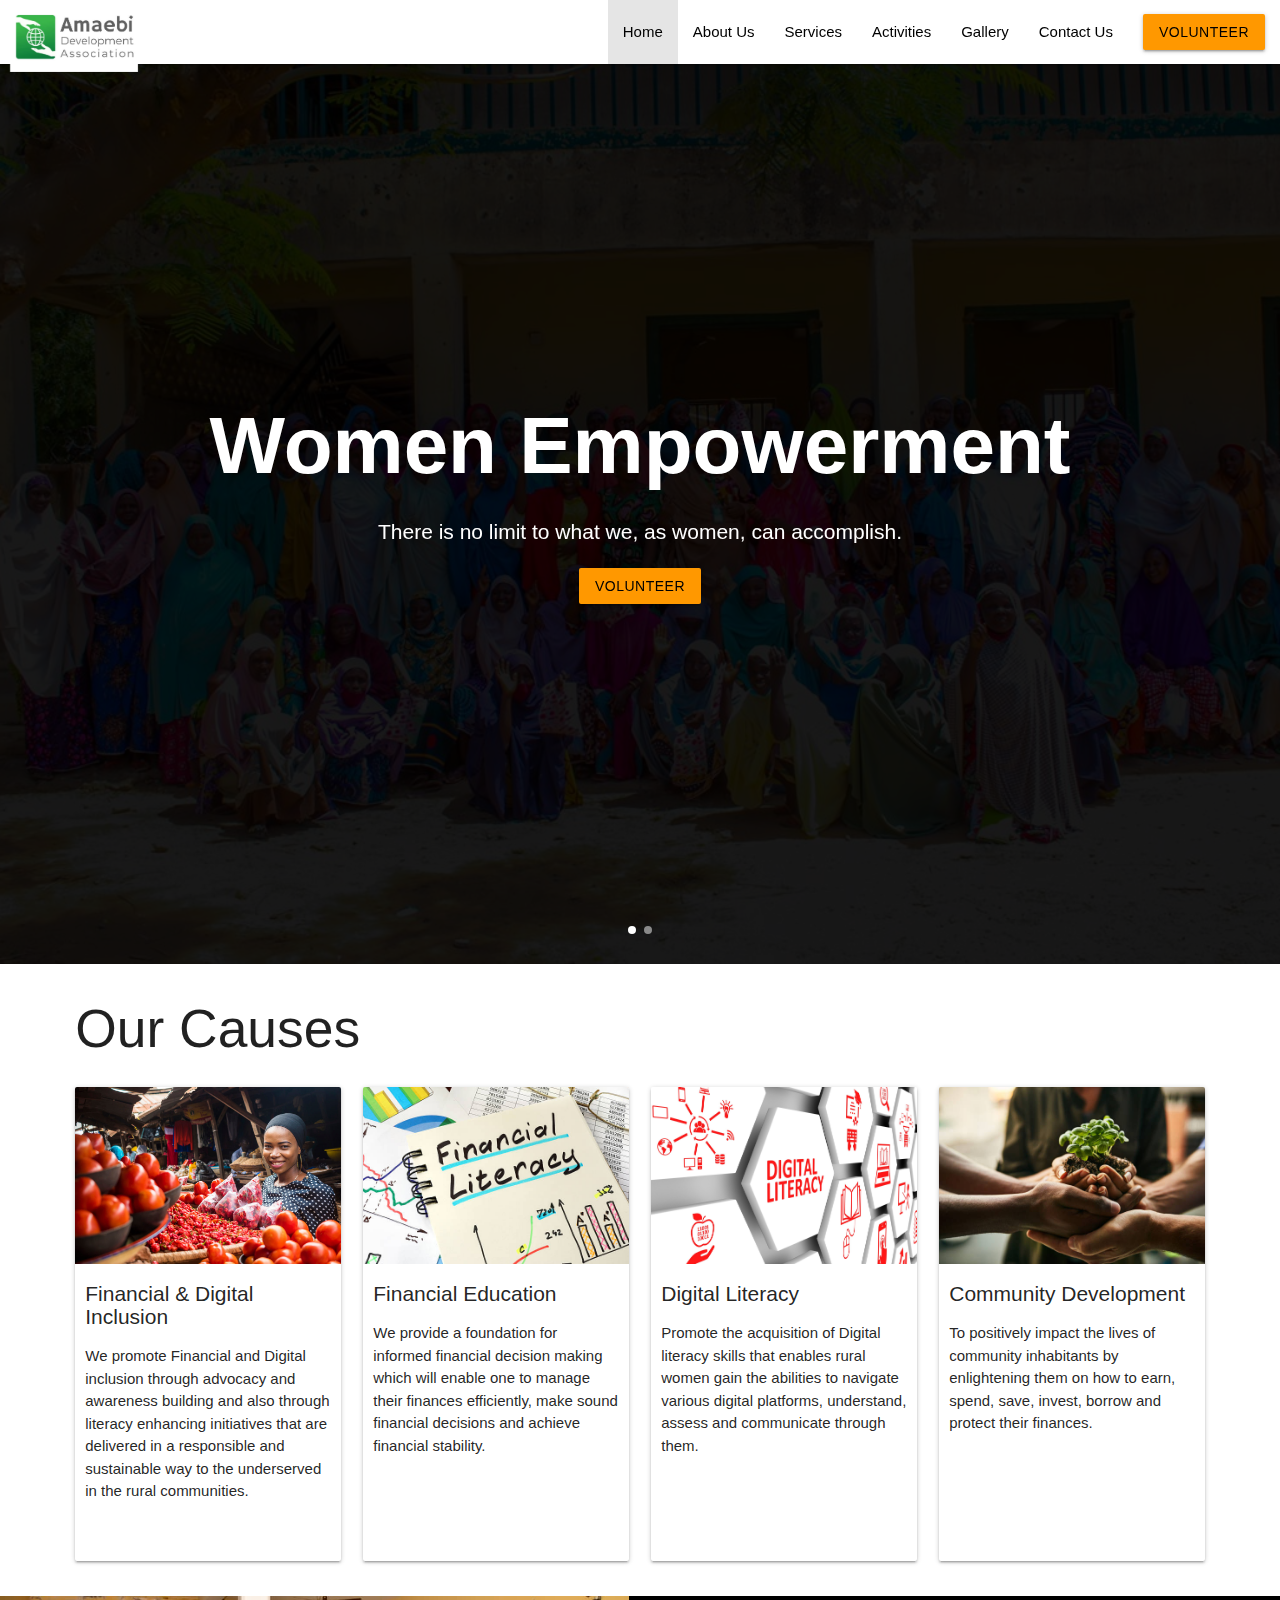
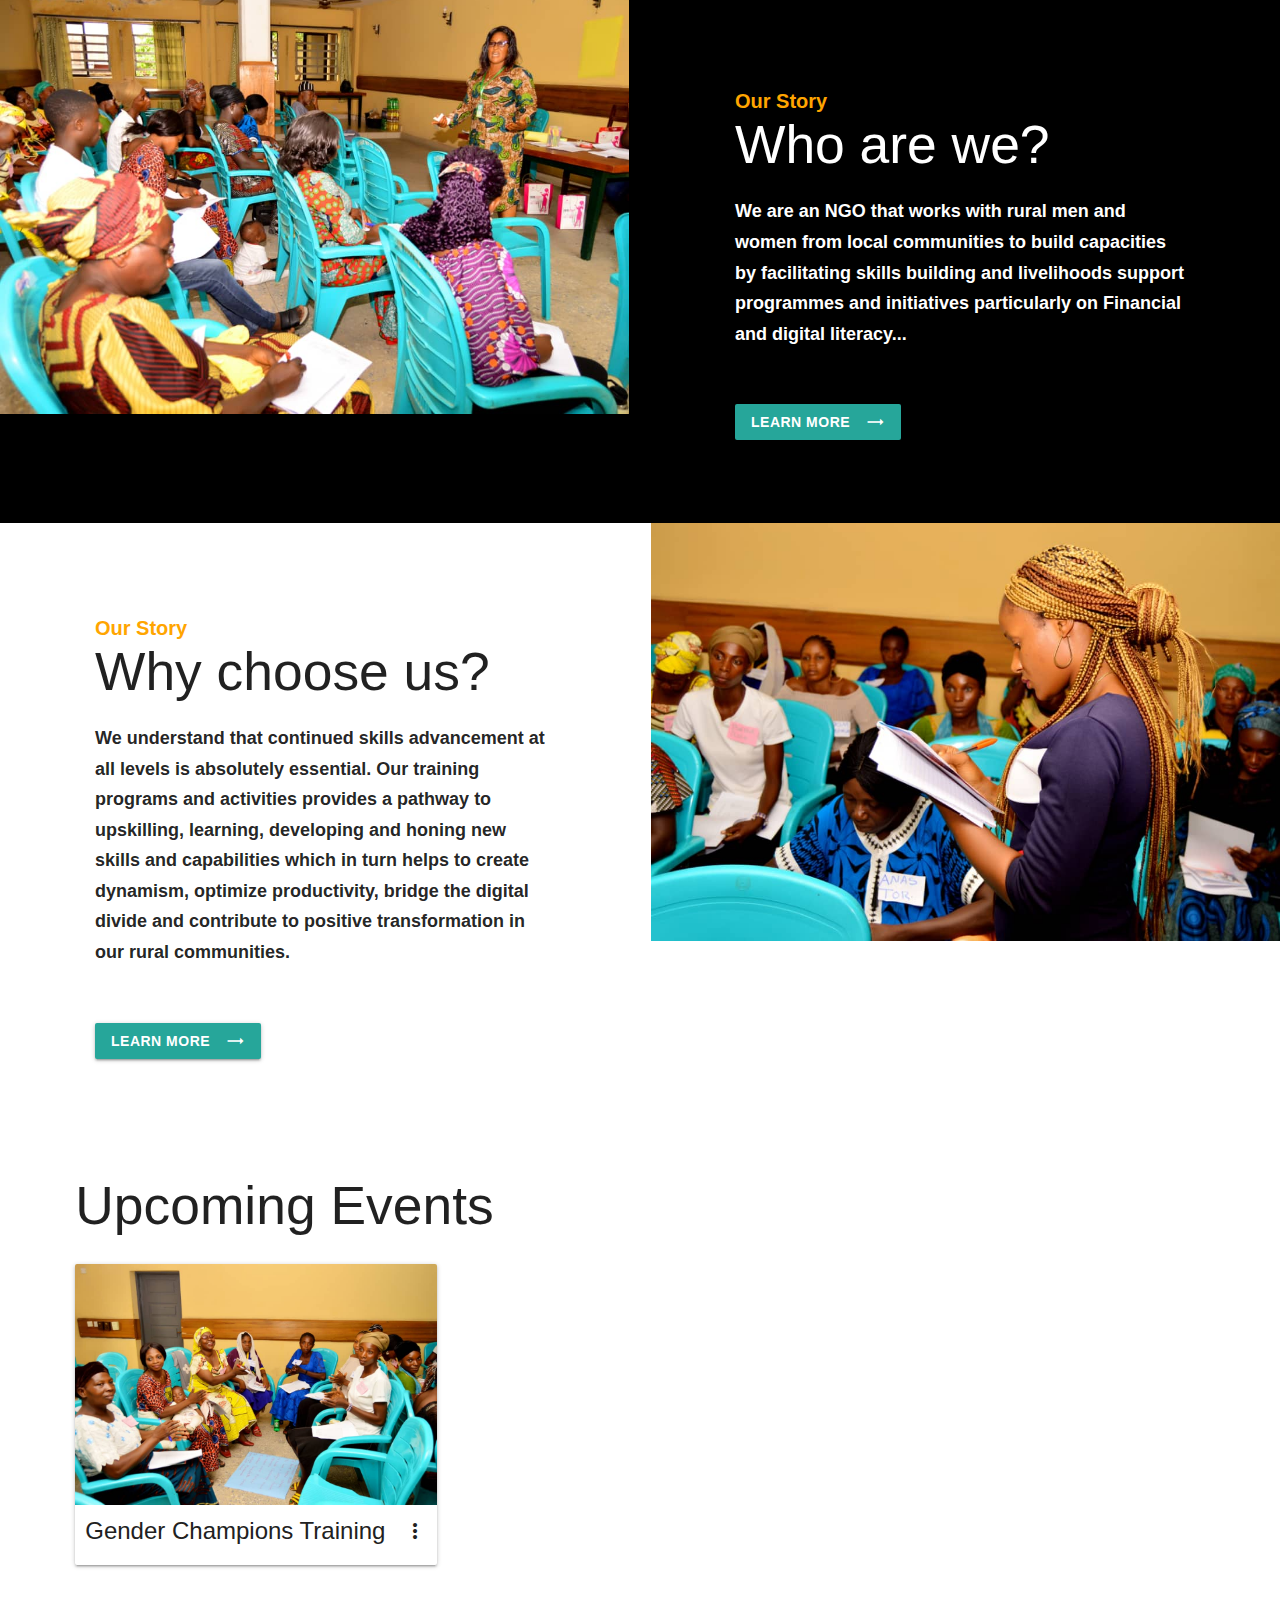
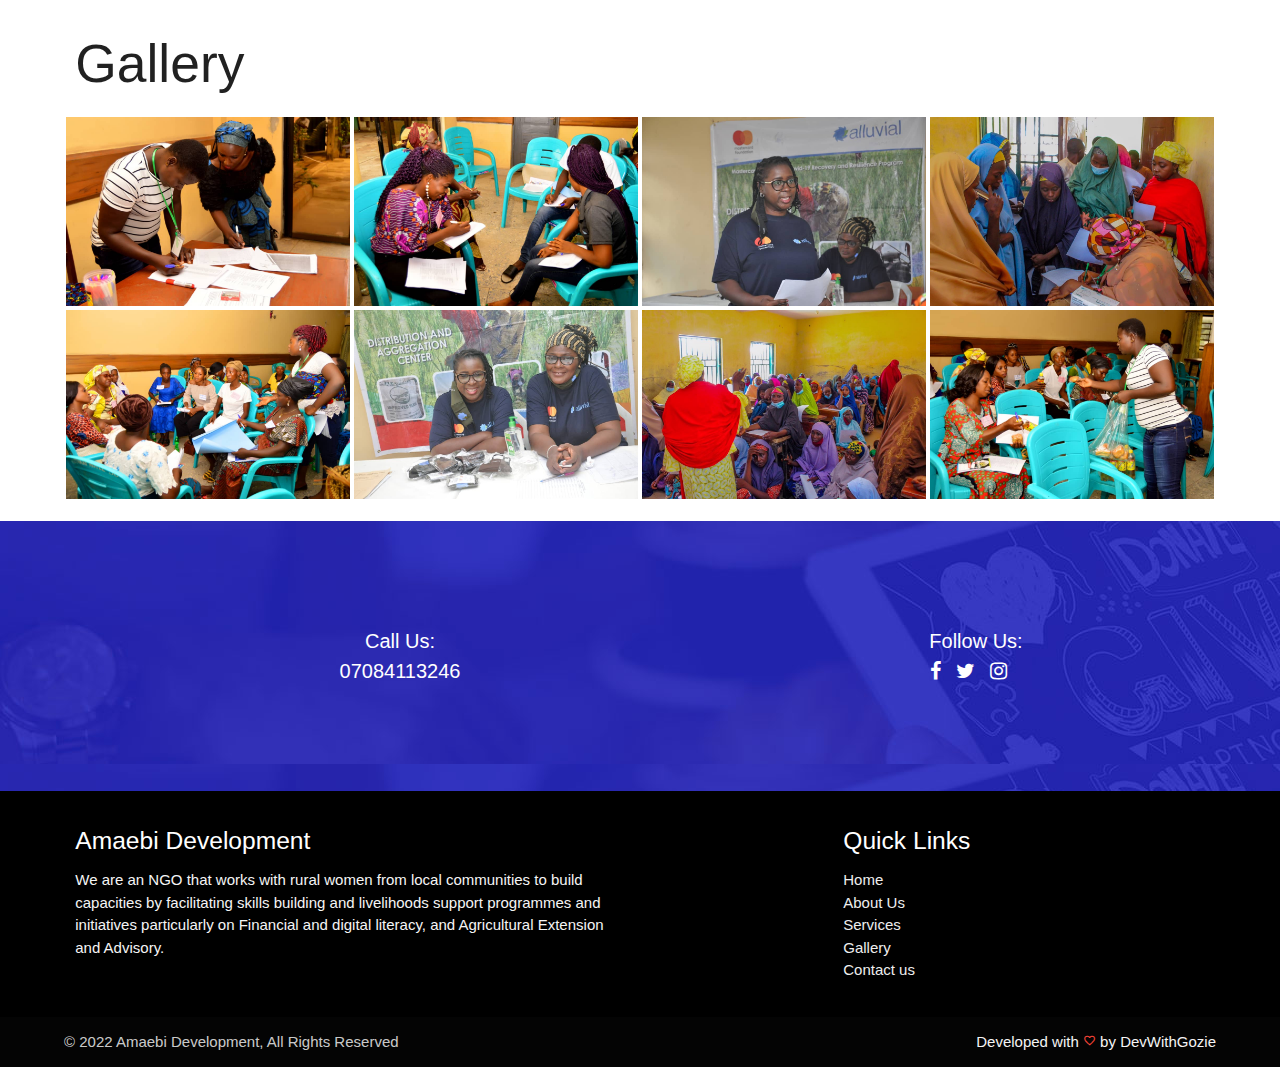
==== commit 2b5ef30a: "Added agric extension" ====
--- a/index.html
+++ b/index.html
@@ -156,7 +156,7 @@
             <p class="whoWeArePreHeader">Our Story</p>
             <h2 class="white-text">Who are we?</h2>
             <p class="whoWeArePara white-text">
-                We are an NGO that works with rural women from local communities to build capacities by facilitating skills building and livelihoods support programmes and initiatives particularly on Financial and digital literacy...
+                We are an NGO that works with rural men and women from local communities to build capacities by facilitating skills building and livelihoods support programmes and initiatives particularly on Financial and digital literacy...
             </p>
             <a href="./about.html" class="btn waves-effect waves-light" type="submit" name="action">LEARN MORE
                 <i class="material-icons right">trending_flat</i>
